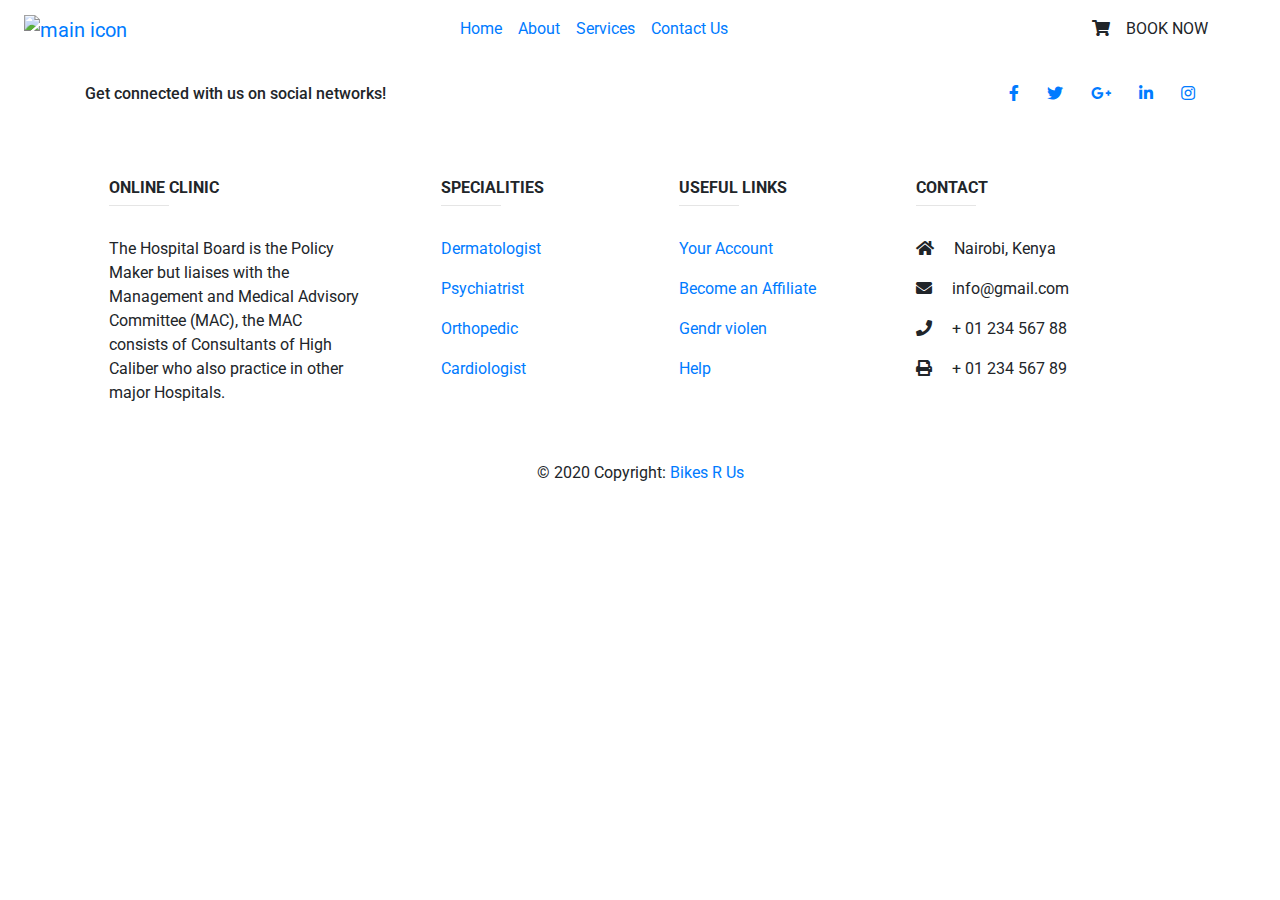
==== index.html @ 8a1edc1a "index.html file" ====
<!DOCTYPE html>
<html lang="en">
<head>
  <meta charset="UTF-8">
  <meta name="viewport" content="width=device-width, initial-scale=1.0">
  <title>Online Clinic</title>
  <link href="css/bootstrap.css" rel="stylesheet" type="text/css">
  <link href="css/styles.css" rel="stylesheet" type="text/css">
  <!-- MD bootstrap Cdn -->
  <link rel="stylesheet" href="https://cdnjs.cloudflare.com/ajax/libs/font-awesome/5.13.1/css/all.min.css">
  <!-- Font Awesome -->
  <link rel="stylesheet" href="https://use.fontawesome.com/releases/v5.8.2/css/all.css">
  <!-- Google Fonts -->
  <link rel="stylesheet" href="https://fonts.googleapis.com/css?family=Roboto:300,400,500,700&display=swap">
  <!-- Bootstrap core CSS -->
  <link href="https://cdnjs.cloudflare.com/ajax/libs/twitter-bootstrap/4.5.0/css/bootstrap.min.css" rel="stylesheet">
  <!-- Material Design Bootstrap -->
  <link href="https://cdnjs.cloudflare.com/ajax/libs/mdbootstrap/4.19.1/css/mdb.min.css" rel="stylesheet">
    <title>Bikes R Us</title>
</head>
<body>
    <header id="header">
        <nav class="navbar navbar-expand-lg px-4">
          <a href="#" class="navbar-brand">
            <img
              src="./img/"
              alt="main icon"
              width="100px"
              height="60px"
            />
          </a>
          <button
            class="navbar-toggler"
            data-toggle="collapse"
            data-target="#myNavbar"
          >
            <span class="toggler-icon">
              <i class="fas fa-bars"></i>
            </span>
          </button>
          <div class="collapse navbar-collapse" id="myNavbar">
            <ul class="navbar-nav text-capitalize mx-auto">
              <li class="nav-item active">
                <a href="#header" class="nav-link">Home</a>
              </li>
              <li class="nav-item active">
                <a href="#about" class="nav-link">About</a>
              </li>
              
              <li class="nav-item active">
                <a href="#services" class="nav-link">Services</a>
              </li>
              <li class="nav-item active">
                <a href="#contact-us" class="nav-link">Contact Us</a>
              </li>
            </ul>
            <div class="nav-info-items d-none d-lg-flex">
              
              <div
                id="cart-info"
                class="nav-info align-items-center cart-info d-flex justify-content-between mx-lg-5"
              >
                <span class="cart-info_icon mr-lg-3">
                  <i class="fas fa-shopping-cart"></i>
                </span>
                <p class="mb-0 text-capitilize">
                  <span id="item-count">BOOK NOW</span>
                  
                </p>
              </div>
            </div>
          </div>
        </nav>
        
      </header>

      <footer class="page-footer font-small ">

        <div class="foot">
          <div class="container">
            <div class="row py-4 d-flex align-items-center">
  
              <div class="col-md-6 col-lg-5 text-center text-md-left mb-4 mb-md-0">
                <h6 class="mb-0">Get connected with us on social networks!</h6>
              </div>
              <!-- icons -->
              <div class="col-md-6 col-lg-7 text-center text-md-right">
                <a href="https://www.facebook.com/" target="_blank"><i class="fab fa-facebook-f white-text mr-4"> </i></a>
                <a href="https://twitter.com/" target="_blank"><i class="fab fa-twitter white-text mr-4"> </i></a>
                <a href="https://myaccount.google.com/profile?pli=1" target="_blank"><i
                    class="fab fa-google-plus-g white-text mr-4"> </i></a>
                <a href="https://ke.linkedin.com/" target="_blank"><i class="fab fa-linkedin-in white-text mr-4"> </i></a>
                <a href="https://www.instagram.com/" target="_blank"><i class="fab fa-instagram white-text"> </i></a>
              </div>
            </div>
          </div>
        </div>
  
        <!-- Footer Links -->
        <div class="container text-center text-md-left mt-5">
          <div class="row mt-3">
            <div class="col-md-3 col-lg-4 col-xl-3 mx-auto mb-4">
  
              <!-- Content -->
              <h6 class="text-uppercase font-weight-bold">Online Clinic</h6>
              <hr class="deep-purple accent-2 mb-4 mt-0 d-inline-block mx-auto" style="width: 60px;">
              <p>The Hospital Board is the Policy Maker but liaises with the Management and Medical Advisory Committee
                (MAC), the MAC consists of Consultants of High Caliber who also practice in other major Hospitals.</p>
  
            </div>
  
            <div class="col-md-2 col-lg-2 col-xl-2 mx-auto mb-4">
              <!-- Links -->
              <h6 class="text-uppercase font-weight-bold">Specialities</h6>
              <hr class="deep-purple accent-2 mb-4 mt-0 d-inline-block mx-auto" style="width: 60px;">
              <p>
                <a href="#!">Dermatologist</a>
              </p>
              <p>
                <a href="#!">Psychiatrist</a>
              </p>
              <p>
                <a href="#!">Orthopedic</a>
              </p>
              <p>
                <a href="#!">Cardiologist</a>
              </p>
  
            </div>
  
            <div class="col-md-3 col-lg-2 col-xl-2 mx-auto mb-4">
              <!-- Links -->
              <h6 class="text-uppercase font-weight-bold">Useful links</h6>
              <hr class="deep-purple accent-2 mb-4 mt-0 d-inline-block mx-auto" style="width: 60px;">
              <p>
                <a href="#!">Your Account</a>
              </p>
              <p>
                <a href="#!">Become an Affiliate</a>
              </p>
              <p>
                <a href="#!">Gendr violen</a>
              </p>
              <p>
                <a href="#!">Help</a>
              </p>
  
            </div>
  
            <div class="col-md-4 col-lg-3 col-xl-3 mx-auto mb-md-0 mb-4">
              <!-- Links -->
              <h6 class="text-uppercase font-weight-bold">Contact</h6>
              <hr class="deep-purple accent-2 mb-4 mt-0 d-inline-block mx-auto" style="width: 60px;">
              <p>
                <i class="fas fa-home mr-3"></i> Nairobi, Kenya</p>
              <p>
                <i class="fas fa-envelope mr-3"></i> info@gmail.com</p>
              <p>
                <i class="fas fa-phone mr-3"></i> + 01 234 567 88</p>
              <p>
                <i class="fas fa-print mr-3"></i> + 01 234 567 89</p>
  
            </div>
  
          </div>
        </div>
  
        <!-- Copyright -->
        <div class="footer-copyright text-center py-3">© 2020 Copyright:
          <a href="#">Bikes R Us</a>
        </div>
        <!-- Copyright -->
  
      </footer>
  
      <!-- Footer -->
      <!-- MD bootstrap Cdn -->
      <script type="text/javascript" src="https://cdnjs.cloudflare.com/ajax/libs/jquery/3.4.1/jquery.min.js"></script>
      <script type="text/javascript"
        src="https://cdnjs.cloudflare.com/ajax/libs/popper.js/1.14.4/umd/popper.min.js"></script>
      <script type="text/javascript"
        src="https://cdnjs.cloudflare.com/ajax/libs/twitter-bootstrap/4.3.1/js/bootstrap.min.js"></script>
      <script type="text/javascript"
        src="https://cdnjs.cloudflare.com/ajax/libs/mdbootstrap/4.8.11/js/mdb.min.js"></script>
      <script src="https://cdn.rawgit.com/mburakerman/prognroll/master/src/prognroll.js"></script>
      <!-- js link -->
      <script src="https://code.jquery.com/jquery-3.3.1.min.js"
        integrity="sha256-FgpCb/KJQlLNfOu91ta32o/NMZxltwRo8QtmkMRdAu8=" crossorigin="anonymous"></script>
      <script src="js/script.js"></script>
    <!-- jquery -->
    <script src="js/jquery-3.3.1.min.js"></script>
    <!-- bootstrap js -->
    <script src="js/bootstrap.bundle.min.js"></script>
    <!-- script js -->
    <script src="js/app.js"></script>
</body>
</html>
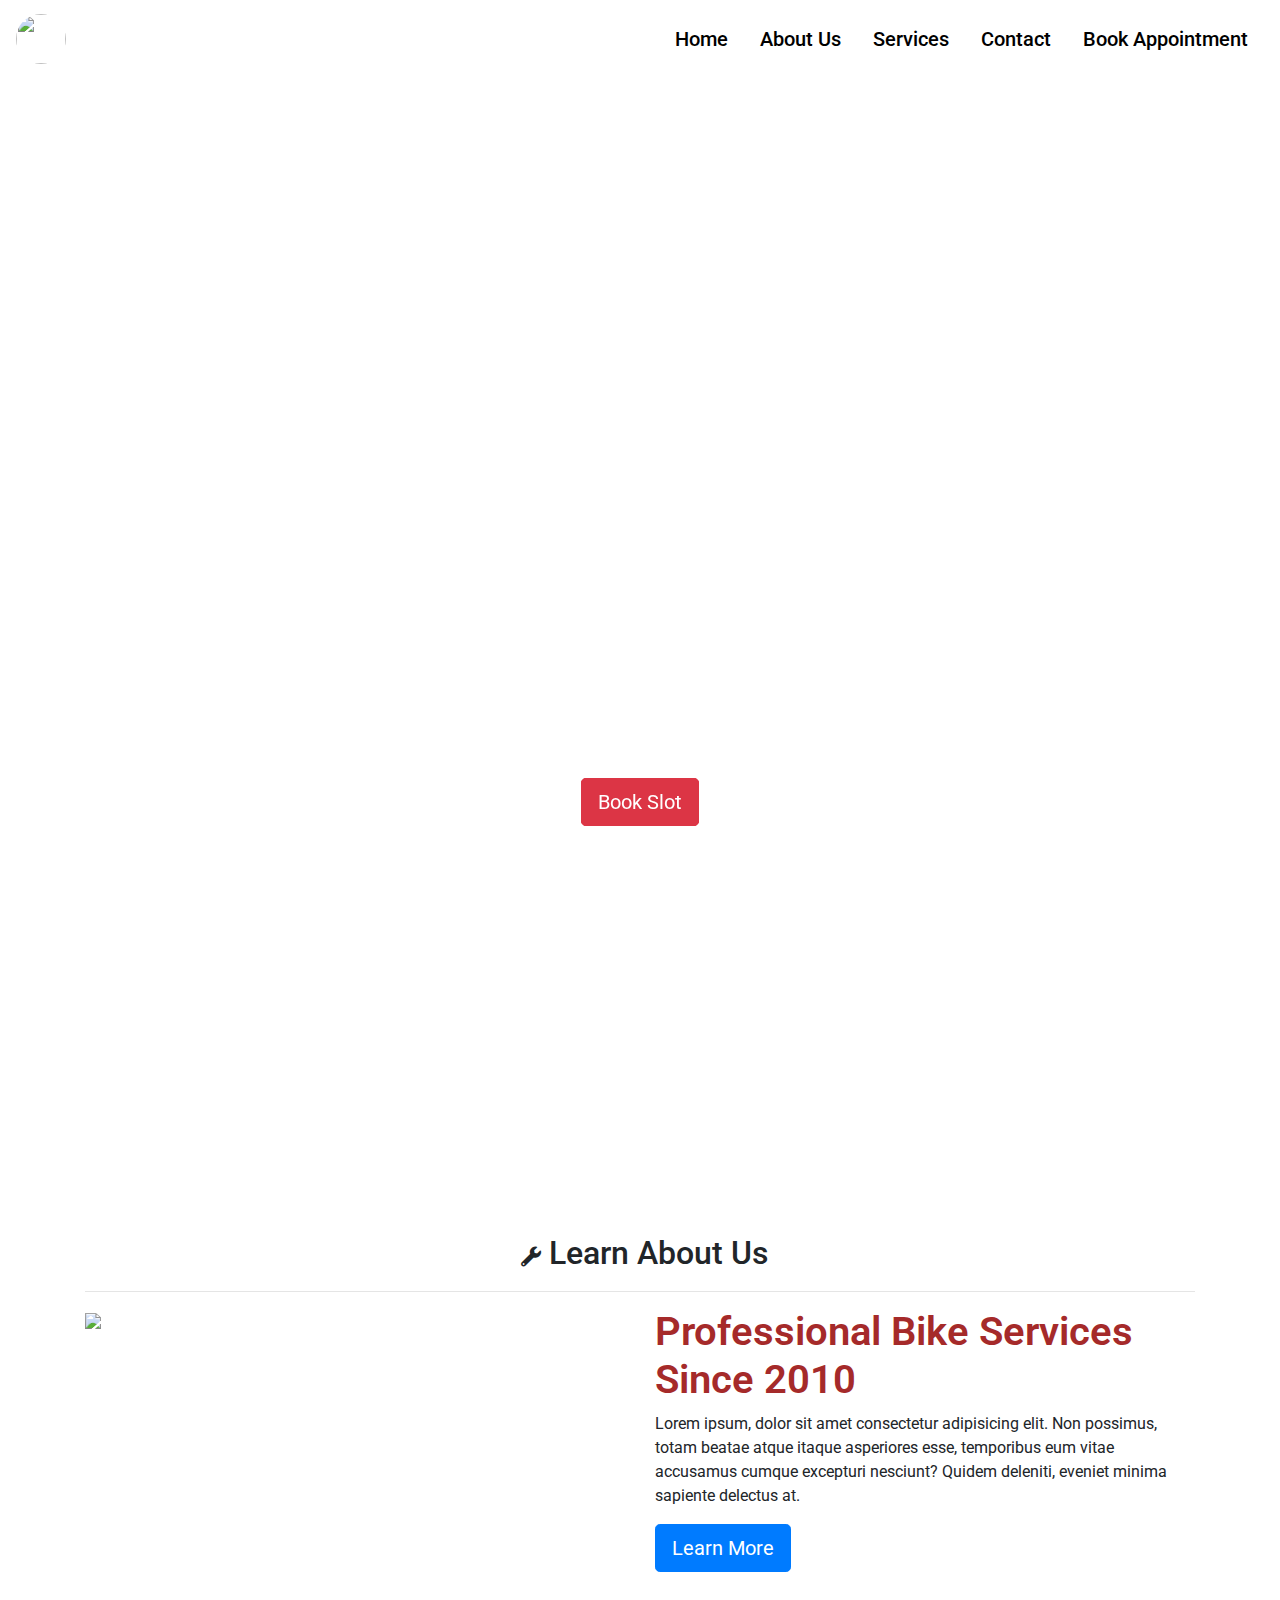
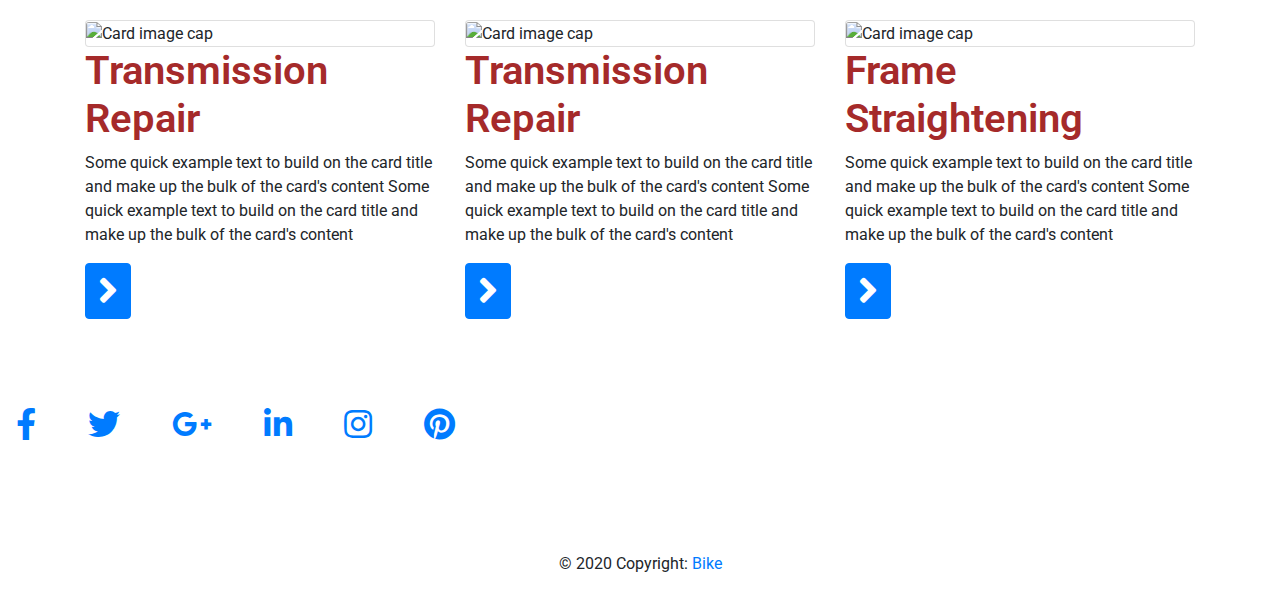
==== commit 337fe3a5: "about su" ====
--- a/index.html
+++ b/index.html
@@ -1,9 +1,10 @@
 <!DOCTYPE html>
 <html lang="en">
+
 <head>
   <meta charset="UTF-8">
   <meta name="viewport" content="width=device-width, initial-scale=1.0">
-  <title>Online Clinic</title>
+  <title>Bikes R Us</title>
   <link href="css/bootstrap.css" rel="stylesheet" type="text/css">
   <link href="css/styles.css" rel="stylesheet" type="text/css">
   <!-- MD bootstrap Cdn -->
@@ -16,182 +17,312 @@
   <link href="https://cdnjs.cloudflare.com/ajax/libs/twitter-bootstrap/4.5.0/css/bootstrap.min.css" rel="stylesheet">
   <!-- Material Design Bootstrap -->
   <link href="https://cdnjs.cloudflare.com/ajax/libs/mdbootstrap/4.19.1/css/mdb.min.css" rel="stylesheet">
-    <title>Bikes R Us</title>
+
+  <link rel="stylesheet" href="css/styles.css">
 </head>
+
 <body>
-    <header id="header">
-        <nav class="navbar navbar-expand-lg px-4">
-          <a href="#" class="navbar-brand">
-            <img
-              src="./img/"
-              alt="main icon"
-              width="100px"
-              height="60px"
-            />
-          </a>
-          <button
-            class="navbar-toggler"
-            data-toggle="collapse"
-            data-target="#myNavbar"
-          >
-            <span class="toggler-icon">
-              <i class="fas fa-bars"></i>
-            </span>
-          </button>
-          <div class="collapse navbar-collapse" id="myNavbar">
-            <ul class="navbar-nav text-capitalize mx-auto">
-              <li class="nav-item active">
-                <a href="#header" class="nav-link">Home</a>
-              </li>
-              <li class="nav-item active">
-                <a href="#about" class="nav-link">About</a>
-              </li>
-              
-              <li class="nav-item active">
-                <a href="#services" class="nav-link">Services</a>
-              </li>
-              <li class="nav-item active">
-                <a href="#contact-us" class="nav-link">Contact Us</a>
-              </li>
-            </ul>
-            <div class="nav-info-items d-none d-lg-flex">
-              
-              <div
-                id="cart-info"
-                class="nav-info align-items-center cart-info d-flex justify-content-between mx-lg-5"
-              >
-                <span class="cart-info_icon mr-lg-3">
-                  <i class="fas fa-shopping-cart"></i>
-                </span>
-                <p class="mb-0 text-capitilize">
-                  <span id="item-count">BOOK NOW</span>
-                  
-                </p>
+  <nav class="navbar navbar-expand-lg navbar-dark fixed-top bg-white">
+    <img src="images/logo.jpg" giualt="image" class="first">
+    <button class="navbar-toggler" type="button" data-toggle="collapse" data-target="#navbarSupportedContent"
+      aria-controls="navbarSupportedContent" aria-expanded="false" aria-label="Toggle navigation">
+      <span class="navbar-toggler-icon"></span>
+    </button>
+    <div class="collapse navbar-collapse" id="navbarSupportedContent">
+      <ul class="navbar-nav ml-auto" id="f">
+        <li class="nav-item active">
+          <a class="nav-link waves-effect waves-light p-3 " href="index.html">Home <span
+              class="sr-only">(current)</span></a>
+        </li>
+        <li class="nav-item">
+          <a class="nav-link waves-effect waves-light p-3" href="aboutUs.html">About Us</a>
+        </li>
+        <li class="nav-item">
+          <a class="nav-link waves-effect waves-light p-3" href="services.html">Services</a>
+        </li>
+        <li class="nav-item">
+          <a class="nav-link waves-effect waves-light  p-3" href="contactUs.html">Contact</a>
+        </li>
+        <li class="nav-item">
+          <a class="nav-link waves-effect waves-light p-3" href="appointments.html">Book Appointment</a>
+        </li>
+      </ul>
+    </div>
+  </nav>
+  <!--Carousel Wrapper-->
+  <div id="carousel-example-2" class="carousel slide carousel-fade" data-ride="carousel">
+    <!--Slides-->
+    <div class="carousel-inner" role="listbox">
+      <div class="carousel-item active">
+        <div class="view">
+          <img class="d-block w-100" src="images/pic2.jpg" style="height: 130vh; width: 100vh; object-fit: cover;"
+            alt="First slide">
+          <div class="mask rgba-black-light"></div>
+        </div>
+        <div class="carousel-caption carousel-caption-center">
+          <div class="container" id="p">
+            <div class=" col-12 mx-auto ">
+              <div class="text-center" id="paragraph">
+                <p>Professional Bike Repair</p>
+                <p> & Custom Services</p>
               </div>
-            </div>
-          </div>
-        </nav>
-        
-      </header>
-
-      <footer class="page-footer font-small ">
-
-        <div class="foot">
-          <div class="container">
-            <div class="row py-4 d-flex align-items-center">
-  
-              <div class="col-md-6 col-lg-5 text-center text-md-left mb-4 mb-md-0">
-                <h6 class="mb-0">Get connected with us on social networks!</h6>
+              <button class="btn btn-danger btn-lg" id="bookSlot">Book Slot</button>
+            </div>
+          </div>
+        </div>
+      </div>
+      <div class="carousel-item">
+        <!--Mask color-->
+        <div class="view">
+          <img class="d-block w-100" src="images/pic3.jpg" style="height: 130vh; width: 100vh; object-fit: cover;"
+            alt="Second slide">
+          <div class="mask rgba-black-slight"></div>
+        </div>
+        <div class="carousel-caption carousel-caption-center">
+          <div class="container" id="p">
+            <div class=" col-12 mx-auto ">
+              <div class="text-center" id="paragraph">
+                <p>Professional Bike Repair</p>
+                <p> & Custom Services</p>
               </div>
-              <!-- icons -->
-              <div class="col-md-6 col-lg-7 text-center text-md-right">
-                <a href="https://www.facebook.com/" target="_blank"><i class="fab fa-facebook-f white-text mr-4"> </i></a>
-                <a href="https://twitter.com/" target="_blank"><i class="fab fa-twitter white-text mr-4"> </i></a>
-                <a href="https://myaccount.google.com/profile?pli=1" target="_blank"><i
-                    class="fab fa-google-plus-g white-text mr-4"> </i></a>
-                <a href="https://ke.linkedin.com/" target="_blank"><i class="fab fa-linkedin-in white-text mr-4"> </i></a>
-                <a href="https://www.instagram.com/" target="_blank"><i class="fab fa-instagram white-text"> </i></a>
+              <button class="btn btn-danger btn-lg" id="bookSlot">Book Slot</button>
+            </div>
+          </div>
+        </div>
+      </div>
+      <div class="carousel-item">
+        <!--Mask color-->
+        <div class="view">
+          <img class="d-block w-100" src="images/pic4.jpg" style="height: 130vh; width: 100vh; object-fit: cover;"
+            alt="Third slide">
+          <div class="mask rgba-black-slight"></div>
+        </div>
+        <div class="carousel-caption carousel-caption-center">
+          <div class="container" id="p">
+            <div class=" col-12 mx-auto ">
+              <div class="text-center" id="paragraph">
+                <p>Professional Bike Repair</p>
+                <p> & Custom Services</p>
               </div>
-            </div>
-          </div>
-        </div>
-  
-        <!-- Footer Links -->
-        <div class="container text-center text-md-left mt-5">
-          <div class="row mt-3">
-            <div class="col-md-3 col-lg-4 col-xl-3 mx-auto mb-4">
-  
-              <!-- Content -->
-              <h6 class="text-uppercase font-weight-bold">Online Clinic</h6>
-              <hr class="deep-purple accent-2 mb-4 mt-0 d-inline-block mx-auto" style="width: 60px;">
-              <p>The Hospital Board is the Policy Maker but liaises with the Management and Medical Advisory Committee
-                (MAC), the MAC consists of Consultants of High Caliber who also practice in other major Hospitals.</p>
-  
-            </div>
-  
-            <div class="col-md-2 col-lg-2 col-xl-2 mx-auto mb-4">
-              <!-- Links -->
-              <h6 class="text-uppercase font-weight-bold">Specialities</h6>
-              <hr class="deep-purple accent-2 mb-4 mt-0 d-inline-block mx-auto" style="width: 60px;">
-              <p>
-                <a href="#!">Dermatologist</a>
-              </p>
-              <p>
-                <a href="#!">Psychiatrist</a>
-              </p>
-              <p>
-                <a href="#!">Orthopedic</a>
-              </p>
-              <p>
-                <a href="#!">Cardiologist</a>
-              </p>
-  
-            </div>
-  
-            <div class="col-md-3 col-lg-2 col-xl-2 mx-auto mb-4">
-              <!-- Links -->
-              <h6 class="text-uppercase font-weight-bold">Useful links</h6>
-              <hr class="deep-purple accent-2 mb-4 mt-0 d-inline-block mx-auto" style="width: 60px;">
-              <p>
-                <a href="#!">Your Account</a>
-              </p>
-              <p>
-                <a href="#!">Become an Affiliate</a>
-              </p>
-              <p>
-                <a href="#!">Gendr violen</a>
-              </p>
-              <p>
-                <a href="#!">Help</a>
-              </p>
-  
-            </div>
-  
-            <div class="col-md-4 col-lg-3 col-xl-3 mx-auto mb-md-0 mb-4">
-              <!-- Links -->
-              <h6 class="text-uppercase font-weight-bold">Contact</h6>
-              <hr class="deep-purple accent-2 mb-4 mt-0 d-inline-block mx-auto" style="width: 60px;">
-              <p>
-                <i class="fas fa-home mr-3"></i> Nairobi, Kenya</p>
-              <p>
-                <i class="fas fa-envelope mr-3"></i> info@gmail.com</p>
-              <p>
-                <i class="fas fa-phone mr-3"></i> + 01 234 567 88</p>
-              <p>
-                <i class="fas fa-print mr-3"></i> + 01 234 567 89</p>
-  
-            </div>
-  
-          </div>
-        </div>
-  
-        <!-- Copyright -->
-        <div class="footer-copyright text-center py-3">© 2020 Copyright:
-          <a href="#">Bikes R Us</a>
-        </div>
-        <!-- Copyright -->
-  
-      </footer>
-  
-      <!-- Footer -->
-      <!-- MD bootstrap Cdn -->
-      <script type="text/javascript" src="https://cdnjs.cloudflare.com/ajax/libs/jquery/3.4.1/jquery.min.js"></script>
-      <script type="text/javascript"
-        src="https://cdnjs.cloudflare.com/ajax/libs/popper.js/1.14.4/umd/popper.min.js"></script>
-      <script type="text/javascript"
-        src="https://cdnjs.cloudflare.com/ajax/libs/twitter-bootstrap/4.3.1/js/bootstrap.min.js"></script>
-      <script type="text/javascript"
-        src="https://cdnjs.cloudflare.com/ajax/libs/mdbootstrap/4.8.11/js/mdb.min.js"></script>
-      <script src="https://cdn.rawgit.com/mburakerman/prognroll/master/src/prognroll.js"></script>
-      <!-- js link -->
-      <script src="https://code.jquery.com/jquery-3.3.1.min.js"
-        integrity="sha256-FgpCb/KJQlLNfOu91ta32o/NMZxltwRo8QtmkMRdAu8=" crossorigin="anonymous"></script>
-      <script src="js/script.js"></script>
-    <!-- jquery -->
-    <script src="js/jquery-3.3.1.min.js"></script>
-    <!-- bootstrap js -->
-    <script src="js/bootstrap.bundle.min.js"></script>
-    <!-- script js -->
-    <script src="js/app.js"></script>
+              <button class="btn btn-danger btn-lg" id="bookSlot">Book Slot</button>
+            </div>
+          </div>
+        </div>
+      </div>
+      <div class="carousel-item">
+        <!--Mask color-->
+        <div class="view">
+          <img class="d-block w-100" src="images/pic5.jpg" style="height: 130vh; width: 100vh; object-fit: cover;"
+            alt="Third slide">
+          <div class="mask rgba-black-slight"></div>
+        </div>
+        <div class="carousel-caption carousel-caption-center">
+          <div class="container" id="p">
+            <div class=" col-12 mx-auto ">
+              <div class="text-center" id="paragraph">
+                <p>Professional Bike Repair</p>
+                <p> & Custom Services</p>
+              </div>
+              <button class="btn btn-danger btn-lg" id="bookSlot">Book Slot</button>
+            </div>
+          </div>
+        </div>
+      </div>
+      <div class="carousel-item">
+        <!--Mask color-->
+        <div class="view">
+          <img class="d-block w-100" src="images/pic6.jpg" style="height: 130vh; width: 100vh; object-fit: cover;"
+            alt="Third slide">
+          <div class="mask rgba-black-slight"></div>
+        </div>
+      </div>
+      <div class="carousel-caption carousel-caption-center">
+        <div class="container" id="p">
+          <div class=" col-12 mx-auto ">
+            <div class="text-center" id="paragraph">
+              <p>Professional Bike Repair</p>
+              <p> & Custom Services</p>
+            </div>
+            <button class="btn btn-danger btn-lg" id="bookSlot">Book Slot</button>
+          </div>
+        </div>
+      </div>
+    </div>
+    <!--/.Slides-->
+    <!--Controls-->
+    <a class="carousel-control-prev" href="#carousel-example-2" role="button" data-slide="prev">
+      <span class="carousel-control-prev-icon" aria-hidden="true"></span>
+      <span class="sr-only">Previous</span>
+    </a>
+    <a class="carousel-control-next" href="#carousel-example-2" role="button" data-slide="next">
+      <span class="carousel-control-next-icon" aria-hidden="true"></span>
+      <span class="sr-only">Next</span>
+    </a>
+    <!--/.Controls-->
+  </div>
+  <!--/.Carousel Wrapper-->
+
+  <div class="container pt-5">
+    <div class="about">
+      <h2 class="text-center mt-3"> <i class="fas fa-wrench p-2"></i>Learn About Us</h2>
+      <hr>
+      <div class="row">
+        <div class="col-sm">
+          <div>
+            <img src="images/pic4.jpg" class="img-fluid">
+          </div>
+
+        </div>
+        <div class="col-sm">
+          <h3>Professional Bike Services Since 2010</h3>
+          <p>Lorem ipsum, dolor sit amet consectetur adipisicing elit. Non possimus, totam beatae
+            atque itaque asperiores esse, temporibus eum vitae accusamus cumque
+            excepturi nesciunt? Quidem deleniti, eveniet minima sapiente delectus at.</p>
+
+          <button class="btn btn-primary btn-lg">Learn More</button>
+
+        </div>
+
+      </div>
+    </div>
+    <div class="row pt-5">
+      <div class="col-sm">
+        <!-- Card Light -->
+        <div class="card">
+
+          <!-- Card image -->
+          <div class="view overlay">
+            <img class="card-img-top" src="images/pic5.jpg" alt="Card image cap">
+            <a>
+              <div class="mask rgba-white-slight"></div>
+            </a>
+          </div>
+
+        </div>
+        <h3>Transmission Repair</h3>
+        <p>
+          Some quick example text to build on the card title and make up the bulk of the
+          card's
+          content
+          Some quick example text to build on the card title and make up the bulk of the
+          card's
+          content
+        </p>
+        <button class="btn btn-primary">
+          <i class="fas fa-angle-right"></i>
+        </button>
+      </div>
+      <div class="col-sm">
+        <div class="card">
+
+          <!-- Card image -->
+          <div class="view overlay">
+            <img class="card-img-top" src="images/pic5.jpg" alt="Card image cap">
+            <a>
+              <div class="mask rgba-white-slight"></div>
+            </a>
+          </div>
+
+        </div>
+        <h3>Transmission Repair</h3>
+        <p>
+          Some quick example text to build on the card title and make up the bulk of the
+          card's
+          content
+          Some quick example text to build on the card title and make up the bulk of the
+          card's
+          content
+        </p>
+        <button class="btn btn-primary">
+          <i class="fas fa-angle-right"></i>
+        </button>
+      </div>
+      <div class="col-sm">
+
+        <div class="card">
+
+          <!-- Card image -->
+          <div class="view overlay">
+            <img class="card-img-top" src="images/pic5.jpg" alt="Card image cap">
+            <a>
+              <div class="mask rgba-white-slight"></div>
+            </a>
+          </div>
+        </div>
+        <h3>Frame Straightening</h3>
+        <p>
+          Some quick example text to build on the card title and make up the bulk of the
+          card's
+          content
+          Some quick example text to build on the card title and make up the bulk of the
+          card's
+          content
+        </p>
+        <button class="btn btn-primary">
+          <i class="fas fa-angle-right"></i>
+        </button>
+      </div>
+    </div>
+
+    <h4>Our Employees</h4>
+
+  </div>
+
+
+  <footer class="page-footer font-small blue-grey darken-1 m-3" id="contact">
+
+    <div class="">
+      <div class="row">
+        <div class="col-md-12 py-5">
+          <div class="mb-5 flex-center">
+            <a class="fb-ic" href="https://www.facebook.com/dorcas_mosonik/">
+              <i class="fab fa-facebook-f fa-lg white-text mr-md-5 mr-3 fa-2x"> </i>
+            </a>
+            <a class="tw-ic" href="https://twitter.com/mosonik_dorcas">
+              <i class="fab fa-twitter fa-lg white-text mr-md-5 mr-3 fa-2x"> </i>
+            </a>
+            <a class="gplus-ic">
+              <i class="fab fa-google-plus-g fa-lg white-text mr-md-5 mr-3 fa-2x"> </i>
+            </a>
+            <a class="li-ic" href="https://www.linkedin.com/in/dorcas-cherono-0190911b5/">
+              <i class="fab fa-linkedin-in fa-lg white-text mr-md-5 mr-3 fa-2x"> </i>
+            </a>
+            <a class="ins-ic" href="https://www.instagram.com/dorcas_mosonik/">
+              <i class="fab fa-instagram fa-lg white-text mr-md-5 mr-3 fa-2x"> </i>
+            </a>
+            <a class="pin-ic" href="https://dorcastoto.github.io/Pizza-Byte/">
+              <i class="fab fa-pinterest fa-lg white-text fa-2x"> </i>
+            </a>
+          </div>
+        </div>
+      </div>
+    </div>
+
+    <div class="footer-copyright text-center py-3">© 2020 Copyright:
+      <a href="">Bike</a></br>
+    </div>
+
+  </footer>
+
+  <!-- Footer -->
+  <!-- MD bootstrap Cdn -->
+  <script type="text/javascript" src="https://cdnjs.cloudflare.com/ajax/libs/jquery/3.4.1/jquery.min.js"></script>
+  <script type="text/javascript"
+    src="https://cdnjs.cloudflare.com/ajax/libs/popper.js/1.14.4/umd/popper.min.js"></script>
+  <script type="text/javascript"
+    src="https://cdnjs.cloudflare.com/ajax/libs/twitter-bootstrap/4.3.1/js/bootstrap.min.js"></script>
+  <script type="text/javascript" src="https://cdnjs.cloudflare.com/ajax/libs/mdbootstrap/4.8.11/js/mdb.min.js"></script>
+  <script src="https://cdn.rawgit.com/mburakerman/prognroll/master/src/prognroll.js"></script>
+  <!-- js link -->
+  <script src="https://code.jquery.com/jquery-3.3.1.min.js"
+    integrity="sha256-FgpCb/KJQlLNfOu91ta32o/NMZxltwRo8QtmkMRdAu8=" crossorigin="anonymous"></script>
+  <script src="js/script.js"></script>
+  <!-- jquery -->
+  <script src="js/jquery-3.3.1.min.js"></script>
+  <!-- bootstrap js -->
+  <script src="js/bootstrap.bundle.min.js"></script>
+  <!-- script js -->
+  <script src="js/app.js"></script>
 </body>
+
 </html>--- a/css/styles.css
+++ b/css/styles.css
@@ -0,0 +1,61 @@
+body{
+    overflow-x: hidden;
+  }
+  
+  .first {
+    vertical-align: middle;
+    width: 50px;
+    height: 50px;
+    border-radius: 50%;
+    display: inline-block;
+    line-height: 50px;
+  }
+  #f li a{
+    font-size: 20px;
+    font-weight: 500;
+    color: black;
+  }
+  #f li a:hover{
+    color:#c81717
+
+  }
+  .carousel-caption{
+    top: 50%;
+  }
+  #paragraph{
+    font-size: 60px;
+    font-weight: 800;
+    border:3px solid white;
+    font-family:'Times New Roman', Times, serif;
+  
+    
+  }
+  #bookslot{
+   background-color: brown;
+  }
+  #p{
+    margin-top:-5%;
+  }
+  .card-body{
+    background-color:teal;
+    border: 2px solid white;
+    
+  }
+  .card-body p,h4{
+    color: white;
+  }
+
+  #cards{
+    margin-top: 10%;
+  }
+  h3{
+    color: brown;
+    font-size: 40px;
+    font-weight: 600;
+  }
+  i{
+    font-size: 40px;
+  }
+  .fa-wrench{
+    font-size:20px;
+  }--- a/css/styles.css
+++ b/css/styles.css
@@ -0,0 +1,61 @@
+body{
+    overflow-x: hidden;
+  }
+  
+  .first {
+    vertical-align: middle;
+    width: 50px;
+    height: 50px;
+    border-radius: 50%;
+    display: inline-block;
+    line-height: 50px;
+  }
+  #f li a{
+    font-size: 20px;
+    font-weight: 500;
+    color: black;
+  }
+  #f li a:hover{
+    color:#c81717
+
+  }
+  .carousel-caption{
+    top: 50%;
+  }
+  #paragraph{
+    font-size: 60px;
+    font-weight: 800;
+    border:3px solid white;
+    font-family:'Times New Roman', Times, serif;
+  
+    
+  }
+  #bookslot{
+   background-color: brown;
+  }
+  #p{
+    margin-top:-5%;
+  }
+  .card-body{
+    background-color:teal;
+    border: 2px solid white;
+    
+  }
+  .card-body p,h4{
+    color: white;
+  }
+
+  #cards{
+    margin-top: 10%;
+  }
+  h3{
+    color: brown;
+    font-size: 40px;
+    font-weight: 600;
+  }
+  i{
+    font-size: 40px;
+  }
+  .fa-wrench{
+    font-size:20px;
+  }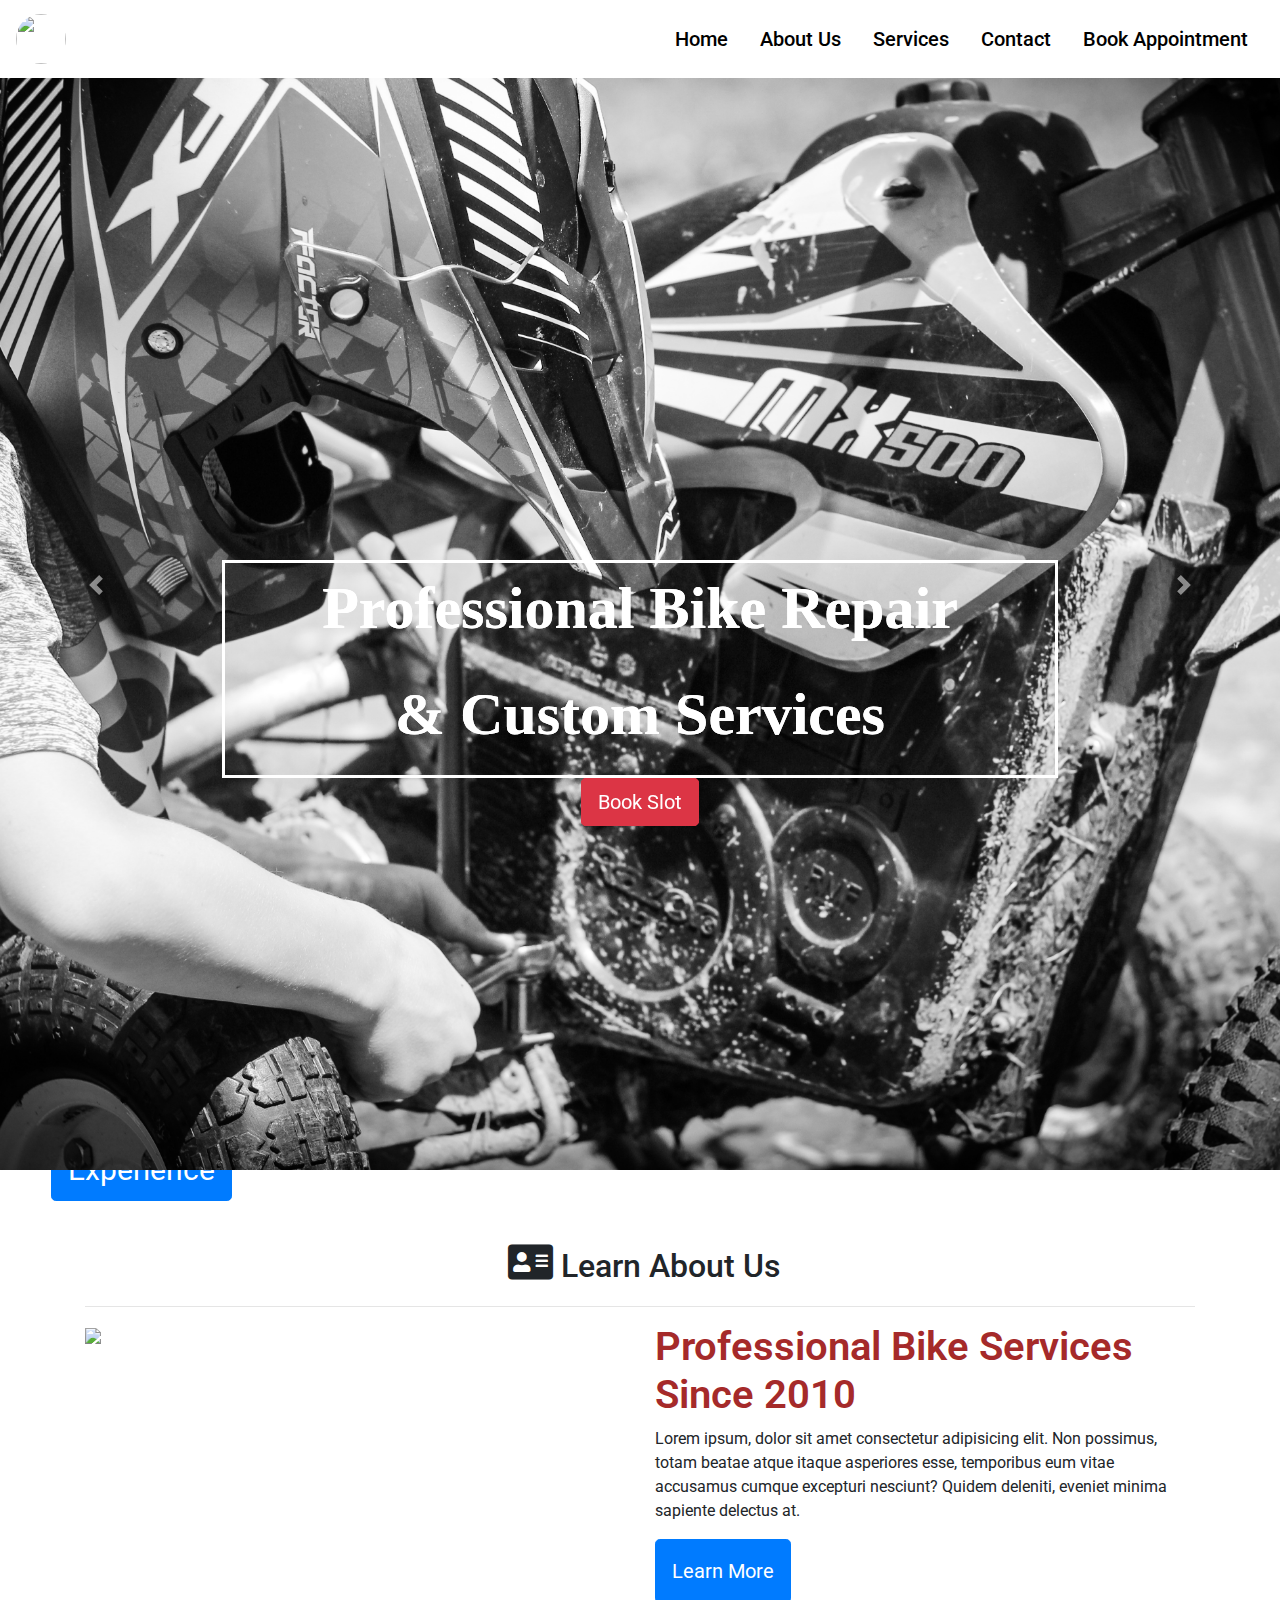
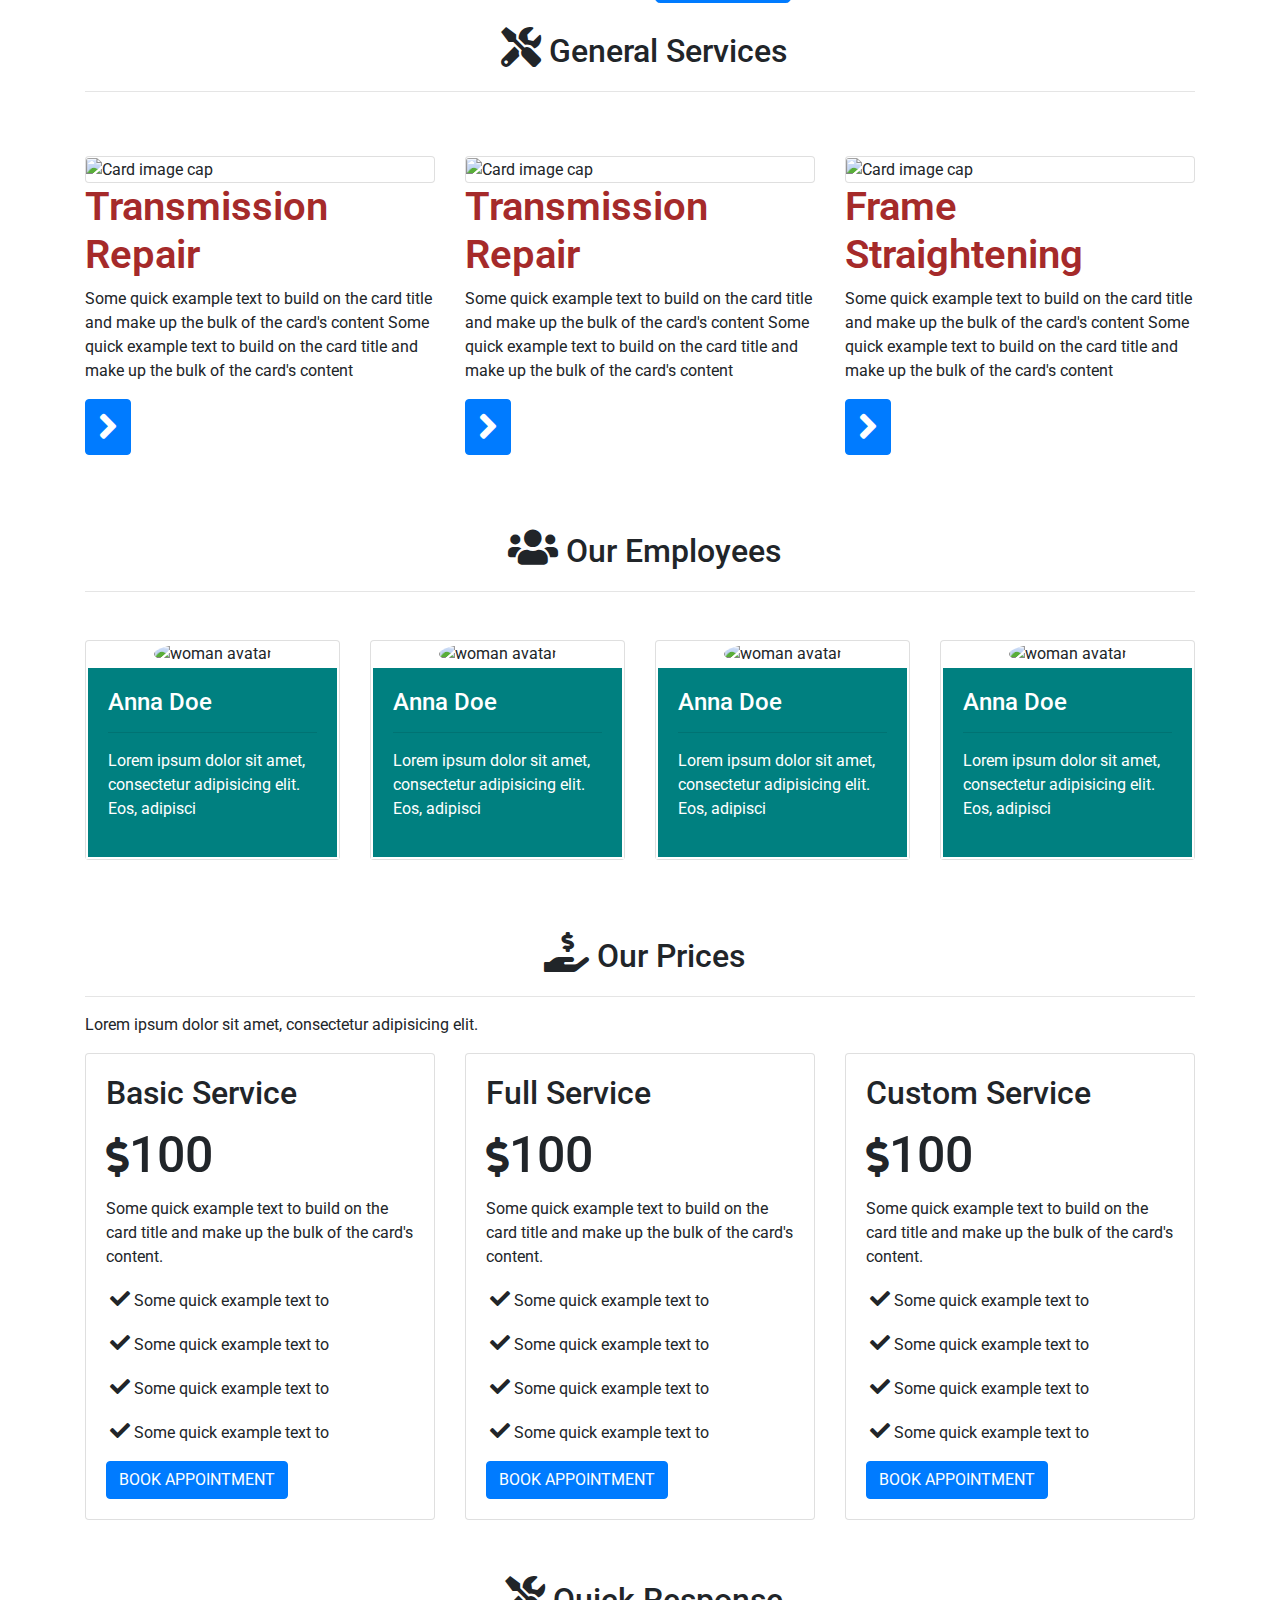
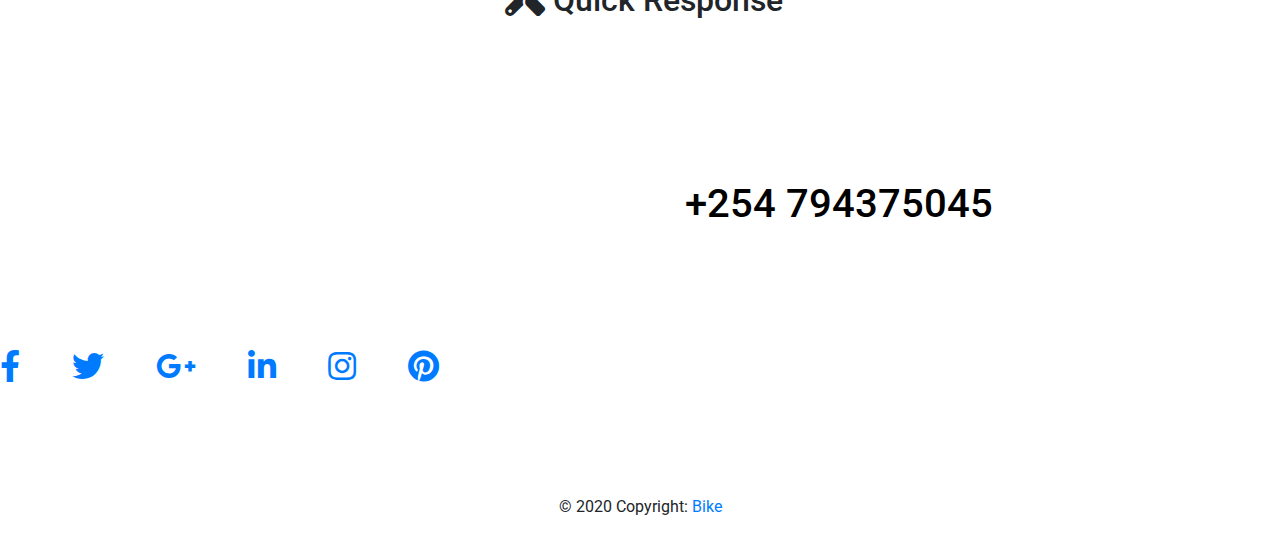
==== commit d200081f: "Merge pull request #7 from hamsoace/dorcas" ====
--- a/index.html
+++ b/index.html
@@ -164,12 +164,13 @@
 
   <div class="container pt-5">
     <div class="about">
-      <h2 class="text-center mt-3"> <i class="fas fa-wrench p-2"></i>Learn About Us</h2>
+      <h2 class="text-center mt-3"> <i class="fas fa-address-card p-2"></i>Learn About Us</h2>
       <hr>
       <div class="row">
         <div class="col-sm">
           <div>
             <img src="images/pic4.jpg" class="img-fluid">
+            <button class="btn btn-primary btn-lg buttonImage">10 years of <br>Experience</button>
           </div>
 
         </div>
@@ -179,97 +180,267 @@
             atque itaque asperiores esse, temporibus eum vitae accusamus cumque
             excepturi nesciunt? Quidem deleniti, eveniet minima sapiente delectus at.</p>
 
-          <button class="btn btn-primary btn-lg">Learn More</button>
-
-        </div>
-
-      </div>
-    </div>
-    <div class="row pt-5">
+          <button class="btn btn-primary btn-lg p-3">Learn More</button>
+
+        </div>
+
+      </div>
+    </div>
+    <div class="generalservices">
+      <h2 class="text-center mt-3"><i class="fas fa-tools p-2"></i>General Services</h2>
+      <hr>
+      <div class="row pt-5">
+        <div class="col-sm">
+          <!-- Card Light -->
+          <div class="card">
+
+            <!-- Card image -->
+            <div class="view overlay">
+              <img class="card-img-top" src="images/pic5.jpg" alt="Card image cap">
+              <a>
+                <div class="mask rgba-white-slight"></div>
+              </a>
+            </div>
+
+          </div>
+          <h3>Transmission Repair</h3>
+          <p>
+            Some quick example text to build on the card title and make up the bulk of the
+            card's
+            content
+            Some quick example text to build on the card title and make up the bulk of the
+            card's
+            content
+          </p>
+          <button class="btn btn-primary">
+            <i class="fas fa-angle-right"></i>
+          </button>
+        </div>
+        <div class="col-sm">
+          <div class="card">
+
+            <!-- Card image -->
+            <div class="view overlay">
+              <img class="card-img-top" src="images/pic5.jpg" alt="Card image cap">
+              <a>
+                <div class="mask rgba-white-slight"></div>
+              </a>
+            </div>
+
+          </div>
+          <h3>Transmission Repair</h3>
+          <p>
+            Some quick example text to build on the card title and make up the bulk of the
+            card's
+            content
+            Some quick example text to build on the card title and make up the bulk of the
+            card's
+            content
+          </p>
+          <button class="btn btn-primary">
+            <i class="fas fa-angle-right"></i>
+          </button>
+        </div>
+        <div class="col-sm">
+
+          <div class="card">
+
+            <!-- Card image -->
+            <div class="view overlay">
+              <img class="card-img-top" src="images/pic5.jpg" alt="Card image cap">
+              <a>
+                <div class="mask rgba-white-slight"></div>
+              </a>
+            </div>
+          </div>
+          <h3>Frame Straightening</h3>
+          <p>
+            Some quick example text to build on the card title and make up the bulk of the
+            card's
+            content
+            Some quick example text to build on the card title and make up the bulk of the
+            card's
+            content
+          </p>
+          <button class="btn btn-primary">
+            <i class="fas fa-angle-right"></i>
+          </button>
+        </div>
+      </div>
+
+    </div>
+
+
+    <div class="workers pt-5">
+      <h2 class="text-center mt-3"> <i class="fas fa-users p-2"></i>Our Employees</h2>
+      <hr>
+      <div class="row pt-3">
+        <div class="col-sm pt-3">
+
+          <div class="card testimonial-card">
+
+            <div class="card-up indigo lighten-1"></div>
+
+            <div class="avatar mx-auto white">
+              <img src="https://mdbootstrap.com/img/Photos/Avatars/img%20%2810%29.jpg" class="rounded-circle"
+                alt="woman avatar">
+            </div>
+
+            <div class="card-body employeesBody">
+              <h4 class="card-title">Anna Doe</h4>
+              <hr>
+              <p> Lorem ipsum dolor sit amet, consectetur adipisicing elit. Eos,
+                adipisci
+              </p>
+            </div>
+
+          </div>
+        </div>
+
+        <div class="col-sm pt-3">
+          <div class="card testimonial-card">
+
+            <div class="card-up indigo lighten-1"></div>
+
+            <div class="avatar mx-auto white">
+              <img src="https://mdbootstrap.com/img/Photos/Avatars/img%20%2810%29.jpg" class="rounded-circle"
+                alt="woman avatar">
+            </div>
+
+            <div class="card-body employeesBody">
+              <h4 class="card-title">Anna Doe</h4>
+              <hr>
+              <p> Lorem ipsum dolor sit amet, consectetur adipisicing elit. Eos,
+                adipisci
+              </p>
+            </div>
+
+          </div>
+
+        </div>
+        <div class="col-sm pt-3">
+          <div class="card testimonial-card">
+            <div class="card-up indigo lighten-1"></div>
+            <div class="avatar mx-auto white">
+              <img src="https://mdbootstrap.com/img/Photos/Avatars/img%20%2810%29.jpg" class="rounded-circle"
+                alt="woman avatar">
+            </div>
+            <div class="card-body employeesBody">
+              <h4 class="card-title">Anna Doe</h4>
+              <hr>
+              <p> Lorem ipsum dolor sit amet, consectetur adipisicing elit. Eos,
+                adipisci
+              </p>
+            </div>
+
+          </div>
+
+        </div>
+        <div class="col-sm pt-3">
+          <div class="card testimonial-card">
+
+            <div class="card-up indigo lighten-1"></div>
+
+            <div class="avatar mx-auto white">
+              <img src="https://mdbootstrap.com/img/Photos/Avatars/img%20%2810%29.jpg" class="rounded-circle"
+                alt="woman avatar">
+            </div>
+
+            <div class="card-body employeesBody">
+              <h4 class="card-title">Anna Doe</h4>
+              <hr>
+              <p>Lorem ipsum dolor sit amet, consectetur adipisicing elit. Eos,
+                adipisci
+              </p>
+            </div>
+
+          </div>
+
+        </div>
+
+      </div>
+
+    </div>
+
+    <div class="prices pt-5">
+      <h2 class="text-center mt-3"><i class="fas fa-hand-holding-usd p-2"></i>Our Prices</h2>
+      <hr>
+      <p>Lorem ipsum dolor sit amet, consectetur adipisicing elit.</p>
+      <div class="row">
+        <div class="col-sm">
+          <div class="card">
+            <div class="card-body">
+              <h2 class="card-title"><a>Basic Service</a></h2>
+              <h5 class="card-title shilings"><i class="fas fa-dollar-sign "></i>100</h5>
+              <p class="card-text">Some quick example text to build on the card title and make up the bulk of the card's
+                content.</p>
+              <p><i class="fas fa-check p-1"></i>Some quick example text to </p>
+              <p><i class="fas fa-check p-1"></i>Some quick example text to </p>
+              <p><i class="fas fa-check p-1"></i>Some quick example text to </p>
+              <p><i class="fas fa-check p-1"></i>Some quick example text to </p>
+              <a href="#" class="btn btn-primary">BOOK APPOINTMENT</a>
+
+            </div>
+          </div>
+        </div>
+        <div class="col-sm">
+          <div class="card">
+            <div class="card-body">
+              <h2 class="card-title"><a>Full Service</a></h2>
+              <h5 class="card-title shilings"><i class="fas fa-dollar-sign"></i>100</h5>
+              <p class="card-text">Some quick example text to build on the card title and make up the bulk of the card's
+                content.</p>
+              <p><i class="fas fa-check p-1"></i>Some quick example text to </p>
+              <p><i class="fas fa-check p-1"></i>Some quick example text to </p>
+              <p><i class="fas fa-check p-1"></i>Some quick example text to </p>
+              <p><i class="fas fa-check p-1"></i>Some quick example text to </p>
+              <a href="#" class="btn btn-primary">BOOK APPOINTMENT</a>
+
+            </div>
+          </div>
+        </div>
+        <div class="col-sm">
+          <div class="card">
+            <div class="card-body">
+              <h2 class="card-title"><a>Custom Service</a></h2>
+              <h5 class="card-title shilings"><i class="fas fa-dollar-sign"></i>100</h5>
+              <p class="card-text">Some quick example text to build on the card title and make up the bulk of the card's
+                content.</p>
+              <p><i class="fas fa-check p-1"></i>Some quick example text to </p>
+              <p><i class="fas fa-check p-1"></i>Some quick example text to </p>
+              <p><i class="fas fa-check p-1"></i>Some quick example text to </p>
+              <p><i class="fas fa-check p-1"></i>Some quick example text to </p>
+              <a href="#" class="btn btn-primary">BOOK APPOINTMENT</a>
+
+            </div>
+          </div>
+        </div>
+      </div>
+
+    </div>
+
+  </div>
+
+  <div class="responsee mt-5">
+    <h2 class="text-center"><i class="fas fa-tools p-2"></i>Quick Response</h2>
+    <div class="row response">
+      <div class="col-sm text-center responseP pt-5">
+        <p> Lorem ipsum dolor sit amet consectetur adipisicing elit. Eligendi possimus maxime quo
+          fugiat
+          ipsam animi ex reiciendis consequatur id praesentium,illo.</p>
+      </div>
       <div class="col-sm">
-        <!-- Card Light -->
-        <div class="card">
-
-          <!-- Card image -->
-          <div class="view overlay">
-            <img class="card-img-top" src="images/pic5.jpg" alt="Card image cap">
-            <a>
-              <div class="mask rgba-white-slight"></div>
-            </a>
-          </div>
-
-        </div>
-        <h3>Transmission Repair</h3>
-        <p>
-          Some quick example text to build on the card title and make up the bulk of the
-          card's
-          content
-          Some quick example text to build on the card title and make up the bulk of the
-          card's
-          content
-        </p>
-        <button class="btn btn-primary">
-          <i class="fas fa-angle-right"></i>
-        </button>
-      </div>
-      <div class="col-sm">
-        <div class="card">
-
-          <!-- Card image -->
-          <div class="view overlay">
-            <img class="card-img-top" src="images/pic5.jpg" alt="Card image cap">
-            <a>
-              <div class="mask rgba-white-slight"></div>
-            </a>
-          </div>
-
-        </div>
-        <h3>Transmission Repair</h3>
-        <p>
-          Some quick example text to build on the card title and make up the bulk of the
-          card's
-          content
-          Some quick example text to build on the card title and make up the bulk of the
-          card's
-          content
-        </p>
-        <button class="btn btn-primary">
-          <i class="fas fa-angle-right"></i>
-        </button>
-      </div>
-      <div class="col-sm">
-
-        <div class="card">
-
-          <!-- Card image -->
-          <div class="view overlay">
-            <img class="card-img-top" src="images/pic5.jpg" alt="Card image cap">
-            <a>
-              <div class="mask rgba-white-slight"></div>
-            </a>
-          </div>
-        </div>
-        <h3>Frame Straightening</h3>
-        <p>
-          Some quick example text to build on the card title and make up the bulk of the
-          card's
-          content
-          Some quick example text to build on the card title and make up the bulk of the
-          card's
-          content
-        </p>
-        <button class="btn btn-primary">
-          <i class="fas fa-angle-right"></i>
-        </button>
-      </div>
-    </div>
-
-    <h4>Our Employees</h4>
+        <p class="responseP p-5">Our Contact Number</p>
+        <p class="number"><i class="fas fa-phone-alt responseP"></i>+254 794375045</p>
+      </div>
+
+    </div>
 
   </div>
-
-
-  <footer class="page-footer font-small blue-grey darken-1 m-3" id="contact">
+  </div>
+
+
+  <footer class="page-footer font-small blue-grey darken-1 mt-1" id="contact">
 
     <div class="">
       <div class="row">
--- a/css/styles.css
+++ b/css/styles.css
@@ -36,12 +36,12 @@
   #p{
     margin-top:-5%;
   }
-  .card-body{
+  .employeesBody{
     background-color:teal;
     border: 2px solid white;
     
   }
-  .card-body p,h4{
+  .employeesBody p,h4{
     color: white;
   }
 
@@ -56,6 +56,35 @@
   i{
     font-size: 40px;
   }
-  .fa-wrench{
-    font-size:20px;
+  .buttonImage{
+    margin-top: -70%;
+    margin-left: -10%;
+    font-size: 30px;
+  }
+  .shilings{
+    font-size:50px;
+  }
+  .fa-check{
+    font-size: 20px;
+  }
+  .response{
+    height: 30vh;
+    background:url("../images/pic6.jpg");
+    background-size: cover;
+    background-position:center;
+    background-repeat: no-repeat;
+  }
+  .responseP{
+    color:white;
+    align:center;
+    font-size: 20px;
+
+  }
+  .number{
+    color: black;
+    font-size: 40px;
+    font-weight: 500;
+  }
+  .fa-phone-alt{
+    font-size: 30px;
   }--- a/css/styles.css
+++ b/css/styles.css
@@ -36,12 +36,12 @@
   #p{
     margin-top:-5%;
   }
-  .card-body{
+  .employeesBody{
     background-color:teal;
     border: 2px solid white;
     
   }
-  .card-body p,h4{
+  .employeesBody p,h4{
     color: white;
   }
 
@@ -56,6 +56,35 @@
   i{
     font-size: 40px;
   }
-  .fa-wrench{
-    font-size:20px;
+  .buttonImage{
+    margin-top: -70%;
+    margin-left: -10%;
+    font-size: 30px;
+  }
+  .shilings{
+    font-size:50px;
+  }
+  .fa-check{
+    font-size: 20px;
+  }
+  .response{
+    height: 30vh;
+    background:url("../images/pic6.jpg");
+    background-size: cover;
+    background-position:center;
+    background-repeat: no-repeat;
+  }
+  .responseP{
+    color:white;
+    align:center;
+    font-size: 20px;
+
+  }
+  .number{
+    color: black;
+    font-size: 40px;
+    font-weight: 500;
+  }
+  .fa-phone-alt{
+    font-size: 30px;
   }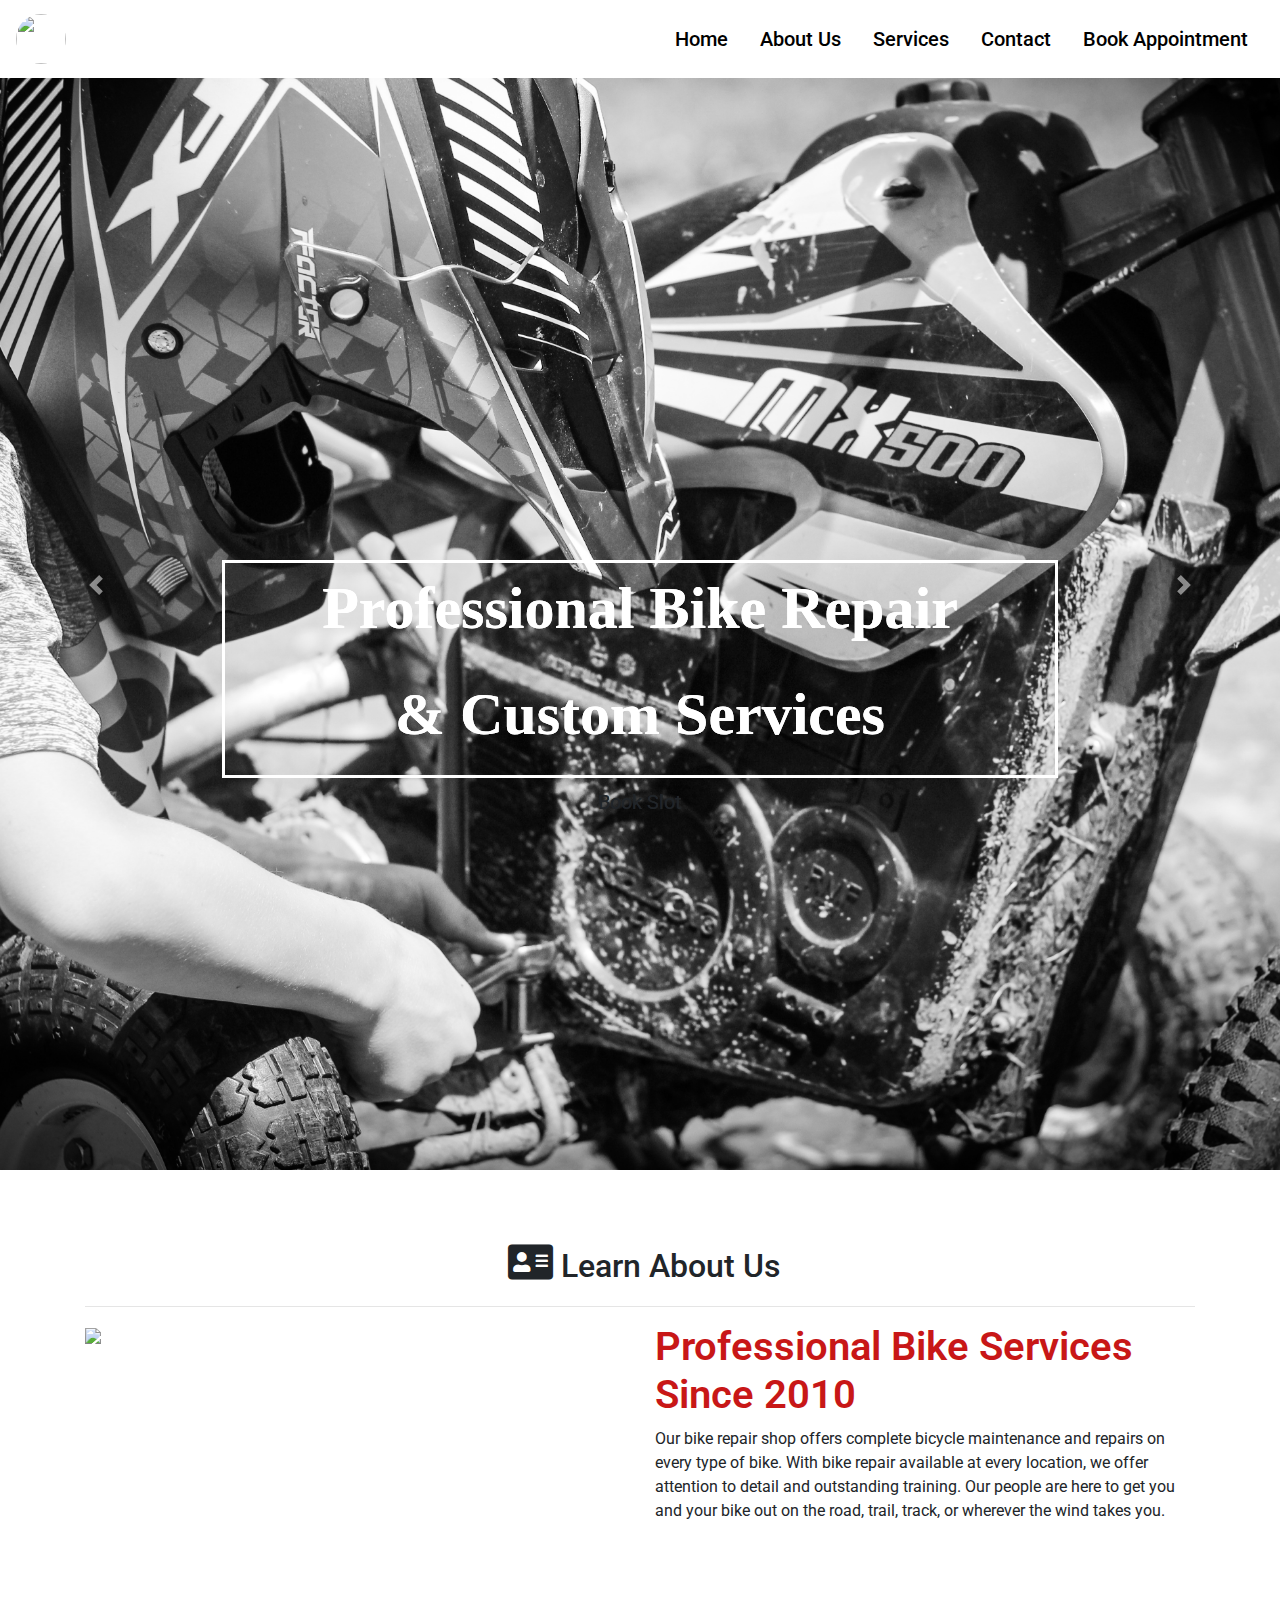
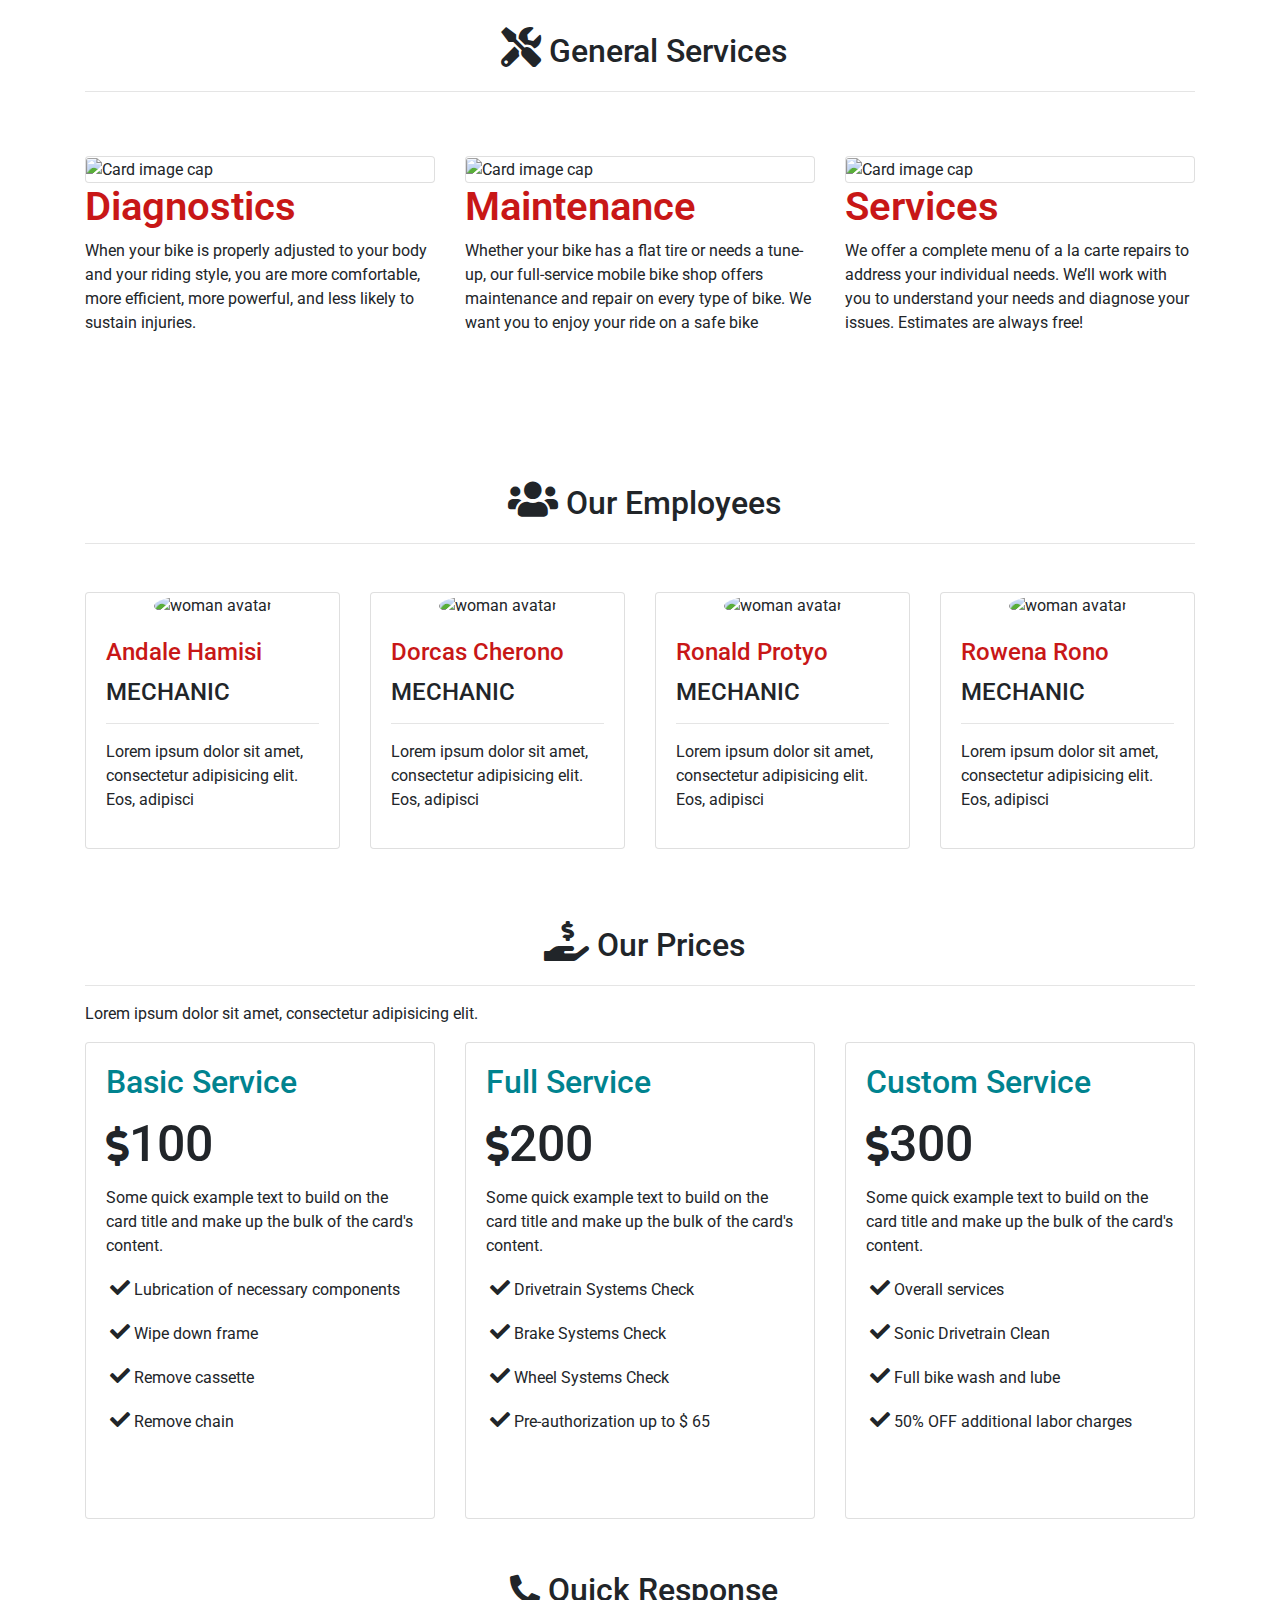
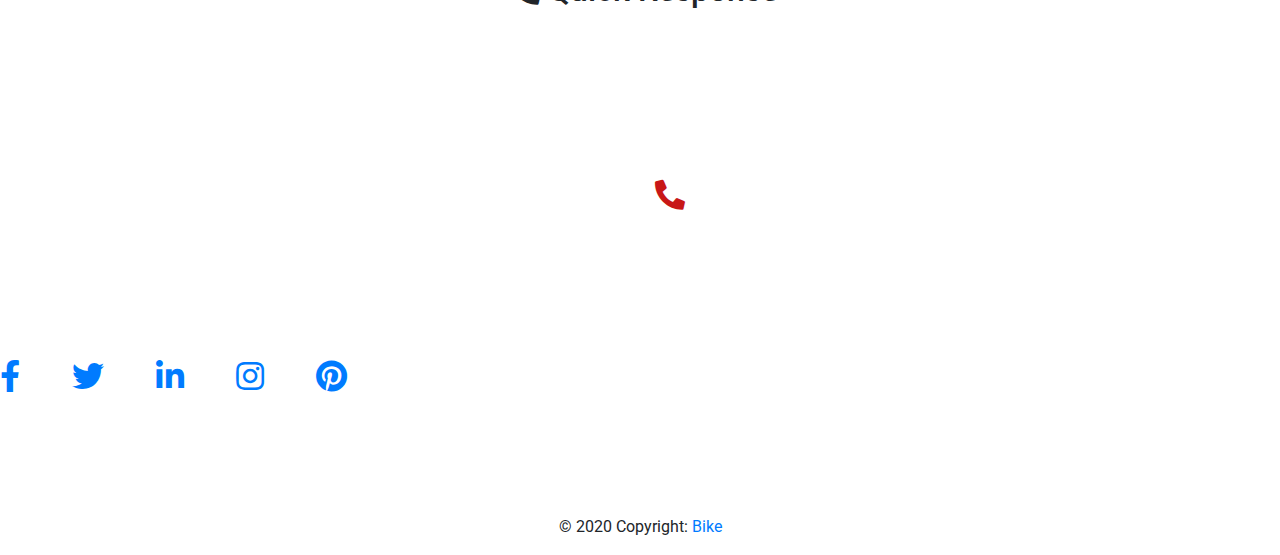
==== commit 5a0c209d: "Merge branch 'master' into hamisi" ====
--- a/index.html
+++ b/index.html
@@ -66,7 +66,7 @@
                 <p>Professional Bike Repair</p>
                 <p> & Custom Services</p>
               </div>
-              <button class="btn btn-danger btn-lg" id="bookSlot">Book Slot</button>
+              <button class="btn deep-orange darken-4  btn-lg" id="bookSlot">Book Slot</button>
             </div>
           </div>
         </div>
@@ -85,7 +85,7 @@
                 <p>Professional Bike Repair</p>
                 <p> & Custom Services</p>
               </div>
-              <button class="btn btn-danger btn-lg" id="bookSlot">Book Slot</button>
+              <button class="btn deep-orange darken-4 btn-lg" id="bookSlot">Book Slot</button>
             </div>
           </div>
         </div>
@@ -104,7 +104,7 @@
                 <p>Professional Bike Repair</p>
                 <p> & Custom Services</p>
               </div>
-              <button class="btn btn-danger btn-lg" id="bookSlot">Book Slot</button>
+              <button class="btn deep-orange darken-4  btn-lg" id="bookSlot">Book Slot</button>
             </div>
           </div>
         </div>
@@ -123,7 +123,7 @@
                 <p>Professional Bike Repair</p>
                 <p> & Custom Services</p>
               </div>
-              <button class="btn btn-danger btn-lg" id="bookSlot">Book Slot</button>
+              <button class="btn deep-orange darken-4 btn-lg" id="bookSlot">Book Slot</button>
             </div>
           </div>
         </div>
@@ -143,7 +143,7 @@
               <p>Professional Bike Repair</p>
               <p> & Custom Services</p>
             </div>
-            <button class="btn btn-danger btn-lg" id="bookSlot">Book Slot</button>
+            <button class="btn deep-orange darken-4  btn-lg" id="bookSlot">Book Slot</button>
           </div>
         </div>
       </div>
@@ -170,17 +170,18 @@
         <div class="col-sm">
           <div>
             <img src="images/pic4.jpg" class="img-fluid">
-            <button class="btn btn-primary btn-lg buttonImage">10 years of <br>Experience</button>
+            <button class="btn cyan darken-3 btn-lg buttonImage text-white">10 years of <br>Experience</button>
           </div>
 
         </div>
         <div class="col-sm">
           <h3>Professional Bike Services Since 2010</h3>
-          <p>Lorem ipsum, dolor sit amet consectetur adipisicing elit. Non possimus, totam beatae
-            atque itaque asperiores esse, temporibus eum vitae accusamus cumque
-            excepturi nesciunt? Quidem deleniti, eveniet minima sapiente delectus at.</p>
-
-          <button class="btn btn-primary btn-lg p-3">Learn More</button>
+          <p>Our bike repair shop offers complete bicycle maintenance and repairs on every type of bike. With bike
+            repair available at every location, we offer attention
+            to detail and outstanding training. Our people are here to get you and your bike out on the road, trail,
+            track, or wherever the wind takes you.</p>
+
+          <button class="btn cyan darken-3 btn-lg p-3 text-white">Learn More</button>
 
         </div>
 
@@ -203,17 +204,13 @@
             </div>
 
           </div>
-          <h3>Transmission Repair</h3>
+          <h3>Diagnostics</h3>
           <p>
-            Some quick example text to build on the card title and make up the bulk of the
-            card's
-            content
-            Some quick example text to build on the card title and make up the bulk of the
-            card's
-            content
+            When your bike is properly adjusted to your body and your riding style, you are more comfortable, more
+            efficient, more powerful, and less likely to sustain injuries.
           </p>
-          <button class="btn btn-primary">
-            <i class="fas fa-angle-right"></i>
+          <button class="btn cyan darken-3">
+            <i class="fas fa-angle-right text-white"></i>
           </button>
         </div>
         <div class="col-sm">
@@ -228,17 +225,13 @@
             </div>
 
           </div>
-          <h3>Transmission Repair</h3>
+          <h3>Maintenance</h3>
           <p>
-            Some quick example text to build on the card title and make up the bulk of the
-            card's
-            content
-            Some quick example text to build on the card title and make up the bulk of the
-            card's
-            content
+            Whether your bike has a flat tire or needs a tune-up, our full-service mobile bike shop offers maintenance
+            and repair on every type of bike. We want you to enjoy your ride on a safe bike
           </p>
-          <button class="btn btn-primary">
-            <i class="fas fa-angle-right"></i>
+          <button class="btn cyan darken-3">
+            <i class="fas fa-angle-right text-white"></i>
           </button>
         </div>
         <div class="col-sm">
@@ -253,17 +246,13 @@
               </a>
             </div>
           </div>
-          <h3>Frame Straightening</h3>
+          <h3>Services</h3>
           <p>
-            Some quick example text to build on the card title and make up the bulk of the
-            card's
-            content
-            Some quick example text to build on the card title and make up the bulk of the
-            card's
-            content
+            We  offer a complete menu of a la carte repairs to address your individual needs. We’ll work with you to understand your needs
+            and diagnose your issues. Estimates are always free!
           </p>
-          <button class="btn btn-primary">
-            <i class="fas fa-angle-right"></i>
+          <button class="btn cyan darken-3">
+            <i class="fas fa-angle-right text-white"></i>
           </button>
         </div>
       </div>
@@ -287,7 +276,8 @@
             </div>
 
             <div class="card-body employeesBody">
-              <h4 class="card-title">Anna Doe</h4>
+              <h4 class="card-title name">Andale Hamisi</h4>
+              <h4>MECHANIC</h4>
               <hr>
               <p> Lorem ipsum dolor sit amet, consectetur adipisicing elit. Eos,
                 adipisci
@@ -308,7 +298,8 @@
             </div>
 
             <div class="card-body employeesBody">
-              <h4 class="card-title">Anna Doe</h4>
+              <h4 class="card-title name">Dorcas Cherono</h4>
+              <h4>MECHANIC</h4>
               <hr>
               <p> Lorem ipsum dolor sit amet, consectetur adipisicing elit. Eos,
                 adipisci
@@ -326,7 +317,8 @@
                 alt="woman avatar">
             </div>
             <div class="card-body employeesBody">
-              <h4 class="card-title">Anna Doe</h4>
+              <h4 class="card-title name">Ronald Protyo</h4>
+              <h4>MECHANIC</h4>
               <hr>
               <p> Lorem ipsum dolor sit amet, consectetur adipisicing elit. Eos,
                 adipisci
@@ -347,7 +339,8 @@
             </div>
 
             <div class="card-body employeesBody">
-              <h4 class="card-title">Anna Doe</h4>
+              <h4 class="card-title name">Rowena Rono</h4>
+              <h4>MECHANIC</h4>
               <hr>
               <p>Lorem ipsum dolor sit amet, consectetur adipisicing elit. Eos,
                 adipisci
@@ -370,15 +363,15 @@
         <div class="col-sm">
           <div class="card">
             <div class="card-body">
-              <h2 class="card-title"><a>Basic Service</a></h2>
+              <h2 class="card-title price">Basic Service</h2>
               <h5 class="card-title shilings"><i class="fas fa-dollar-sign "></i>100</h5>
               <p class="card-text">Some quick example text to build on the card title and make up the bulk of the card's
                 content.</p>
-              <p><i class="fas fa-check p-1"></i>Some quick example text to </p>
-              <p><i class="fas fa-check p-1"></i>Some quick example text to </p>
-              <p><i class="fas fa-check p-1"></i>Some quick example text to </p>
-              <p><i class="fas fa-check p-1"></i>Some quick example text to </p>
-              <a href="#" class="btn btn-primary">BOOK APPOINTMENT</a>
+              <p><i class="fas fa-check p-1"></i>Lubrication of necessary components </p>
+              <p><i class="fas fa-check p-1"></i>Wipe down frame </p>
+              <p><i class="fas fa-check p-1"></i>Remove cassette </p>
+              <p><i class="fas fa-check p-1"></i>Remove chain</p>
+              <a href="#" class="btn deep-orange darken-4 btn-lg text-white">BOOK APPOINTMENT</a>
 
             </div>
           </div>
@@ -386,15 +379,15 @@
         <div class="col-sm">
           <div class="card">
             <div class="card-body">
-              <h2 class="card-title"><a>Full Service</a></h2>
-              <h5 class="card-title shilings"><i class="fas fa-dollar-sign"></i>100</h5>
+              <h2 class="card-title price">Full Service</h2>
+              <h5 class="card-title shilings"><i class="fas fa-dollar-sign"></i>200</h5>
               <p class="card-text">Some quick example text to build on the card title and make up the bulk of the card's
                 content.</p>
-              <p><i class="fas fa-check p-1"></i>Some quick example text to </p>
-              <p><i class="fas fa-check p-1"></i>Some quick example text to </p>
-              <p><i class="fas fa-check p-1"></i>Some quick example text to </p>
-              <p><i class="fas fa-check p-1"></i>Some quick example text to </p>
-              <a href="#" class="btn btn-primary">BOOK APPOINTMENT</a>
+              <p><i class="fas fa-check p-1"></i>Drivetrain Systems Check </p>
+              <p><i class="fas fa-check p-1"></i>Brake Systems Check </p>
+              <p><i class="fas fa-check p-1"></i>Wheel Systems Check </p>
+              <p><i class="fas fa-check p-1"></i>Pre-authorization up to $ 65 </p>
+              <a href="#" class="btn deep-orange darken-4 btn-lg text-white">BOOK APPOINTMENT</a>
 
             </div>
           </div>
@@ -402,15 +395,15 @@
         <div class="col-sm">
           <div class="card">
             <div class="card-body">
-              <h2 class="card-title"><a>Custom Service</a></h2>
-              <h5 class="card-title shilings"><i class="fas fa-dollar-sign"></i>100</h5>
+              <h2 class="card-title price">Custom Service</h2>
+              <h5 class="card-title shilings"><i class="fas fa-dollar-sign"></i>300</h5>
               <p class="card-text">Some quick example text to build on the card title and make up the bulk of the card's
                 content.</p>
-              <p><i class="fas fa-check p-1"></i>Some quick example text to </p>
-              <p><i class="fas fa-check p-1"></i>Some quick example text to </p>
-              <p><i class="fas fa-check p-1"></i>Some quick example text to </p>
-              <p><i class="fas fa-check p-1"></i>Some quick example text to </p>
-              <a href="#" class="btn btn-primary">BOOK APPOINTMENT</a>
+              <p><i class="fas fa-check p-1"></i>Overall services </p>
+              <p><i class="fas fa-check p-1"></i>Sonic Drivetrain Clean</p>
+              <p><i class="fas fa-check p-1"></i>Full bike wash and lube </p>
+              <p><i class="fas fa-check p-1"></i>50% OFF additional labor charges </p>
+              <a href="#" class="btn deep-orange darken-4 btn-lg text-white">BOOK APPOINTMENT</a>
 
             </div>
           </div>
@@ -422,16 +415,16 @@
   </div>
 
   <div class="responsee mt-5">
-    <h2 class="text-center"><i class="fas fa-tools p-2"></i>Quick Response</h2>
+    <h2 class="text-center"><i class="fas fa-phone-alt p-2"></i>Quick Response</h2>
     <div class="row response">
       <div class="col-sm text-center responseP pt-5">
-        <p> Lorem ipsum dolor sit amet consectetur adipisicing elit. Eligendi possimus maxime quo
+        <p class="p-5"> Lorem ipsum dolor sit amet consectetur adipisicing elit. Eligendi possimus maxime quo
           fugiat
           ipsam animi ex reiciendis consequatur id praesentium,illo.</p>
       </div>
       <div class="col-sm">
-        <p class="responseP p-5">Our Contact Number</p>
-        <p class="number"><i class="fas fa-phone-alt responseP"></i>+254 794375045</p>
+        <h2 class="p-5 num">Our Contact Number</h2>
+        <p class="number"><i class="fas fa-phone-alt responsePp"></i>+254 794375045</p>
       </div>
 
     </div>
@@ -441,27 +434,26 @@
 
 
   <footer class="page-footer font-small blue-grey darken-1 mt-1" id="contact">
-
-    <div class="">
+    <div class="footer">
       <div class="row">
         <div class="col-md-12 py-5">
           <div class="mb-5 flex-center">
-            <a class="fb-ic" href="https://www.facebook.com/dorcas_mosonik/">
+            <a class="fb-ic" href="">
               <i class="fab fa-facebook-f fa-lg white-text mr-md-5 mr-3 fa-2x"> </i>
             </a>
-            <a class="tw-ic" href="https://twitter.com/mosonik_dorcas">
+            <a class="tw-ic" href="">
               <i class="fab fa-twitter fa-lg white-text mr-md-5 mr-3 fa-2x"> </i>
             </a>
             <a class="gplus-ic">
-              <i class="fab fa-google-plus-g fa-lg white-text mr-md-5 mr-3 fa-2x"> </i>
-            </a>
-            <a class="li-ic" href="https://www.linkedin.com/in/dorcas-cherono-0190911b5/">
+              <i class=""> </i>
+            </a>
+            <a class="li-ic" href="">
               <i class="fab fa-linkedin-in fa-lg white-text mr-md-5 mr-3 fa-2x"> </i>
             </a>
-            <a class="ins-ic" href="https://www.instagram.com/dorcas_mosonik/">
+            <a class="ins-ic" href="">
               <i class="fab fa-instagram fa-lg white-text mr-md-5 mr-3 fa-2x"> </i>
             </a>
-            <a class="pin-ic" href="https://dorcastoto.github.io/Pizza-Byte/">
+            <a class="pin-ic" href="">
               <i class="fab fa-pinterest fa-lg white-text fa-2x"> </i>
             </a>
           </div>
--- a/css/styles.css
+++ b/css/styles.css
@@ -30,26 +30,16 @@
   
     
   }
-  #bookslot{
-   background-color: brown;
-  }
+
   #p{
     margin-top:-5%;
   }
-  .employeesBody{
-    background-color:teal;
-    border: 2px solid white;
-    
-  }
-  .employeesBody p,h4{
-    color: white;
-  }
-
+ 
   #cards{
     margin-top: 10%;
   }
   h3{
-    color: brown;
+    color: #c81717;
     font-size: 40px;
     font-weight: 600;
   }
@@ -81,10 +71,20 @@
 
   }
   .number{
-    color: black;
+    color:white;
     font-size: 40px;
     font-weight: 500;
   }
   .fa-phone-alt{
     font-size: 30px;
-  }+  }
+  .responsePp,.name{
+    color: #c81717;
+  }
+  .num{
+    font-weight: 800;
+    color: white;
+  }
+ .price{
+   color:#00838f;
+ }
--- a/css/styles.css
+++ b/css/styles.css
@@ -30,26 +30,16 @@
   
     
   }
-  #bookslot{
-   background-color: brown;
-  }
+
   #p{
     margin-top:-5%;
   }
-  .employeesBody{
-    background-color:teal;
-    border: 2px solid white;
-    
-  }
-  .employeesBody p,h4{
-    color: white;
-  }
-
+ 
   #cards{
     margin-top: 10%;
   }
   h3{
-    color: brown;
+    color: #c81717;
     font-size: 40px;
     font-weight: 600;
   }
@@ -81,10 +71,20 @@
 
   }
   .number{
-    color: black;
+    color:white;
     font-size: 40px;
     font-weight: 500;
   }
   .fa-phone-alt{
     font-size: 30px;
-  }+  }
+  .responsePp,.name{
+    color: #c81717;
+  }
+  .num{
+    font-weight: 800;
+    color: white;
+  }
+ .price{
+   color:#00838f;
+ }
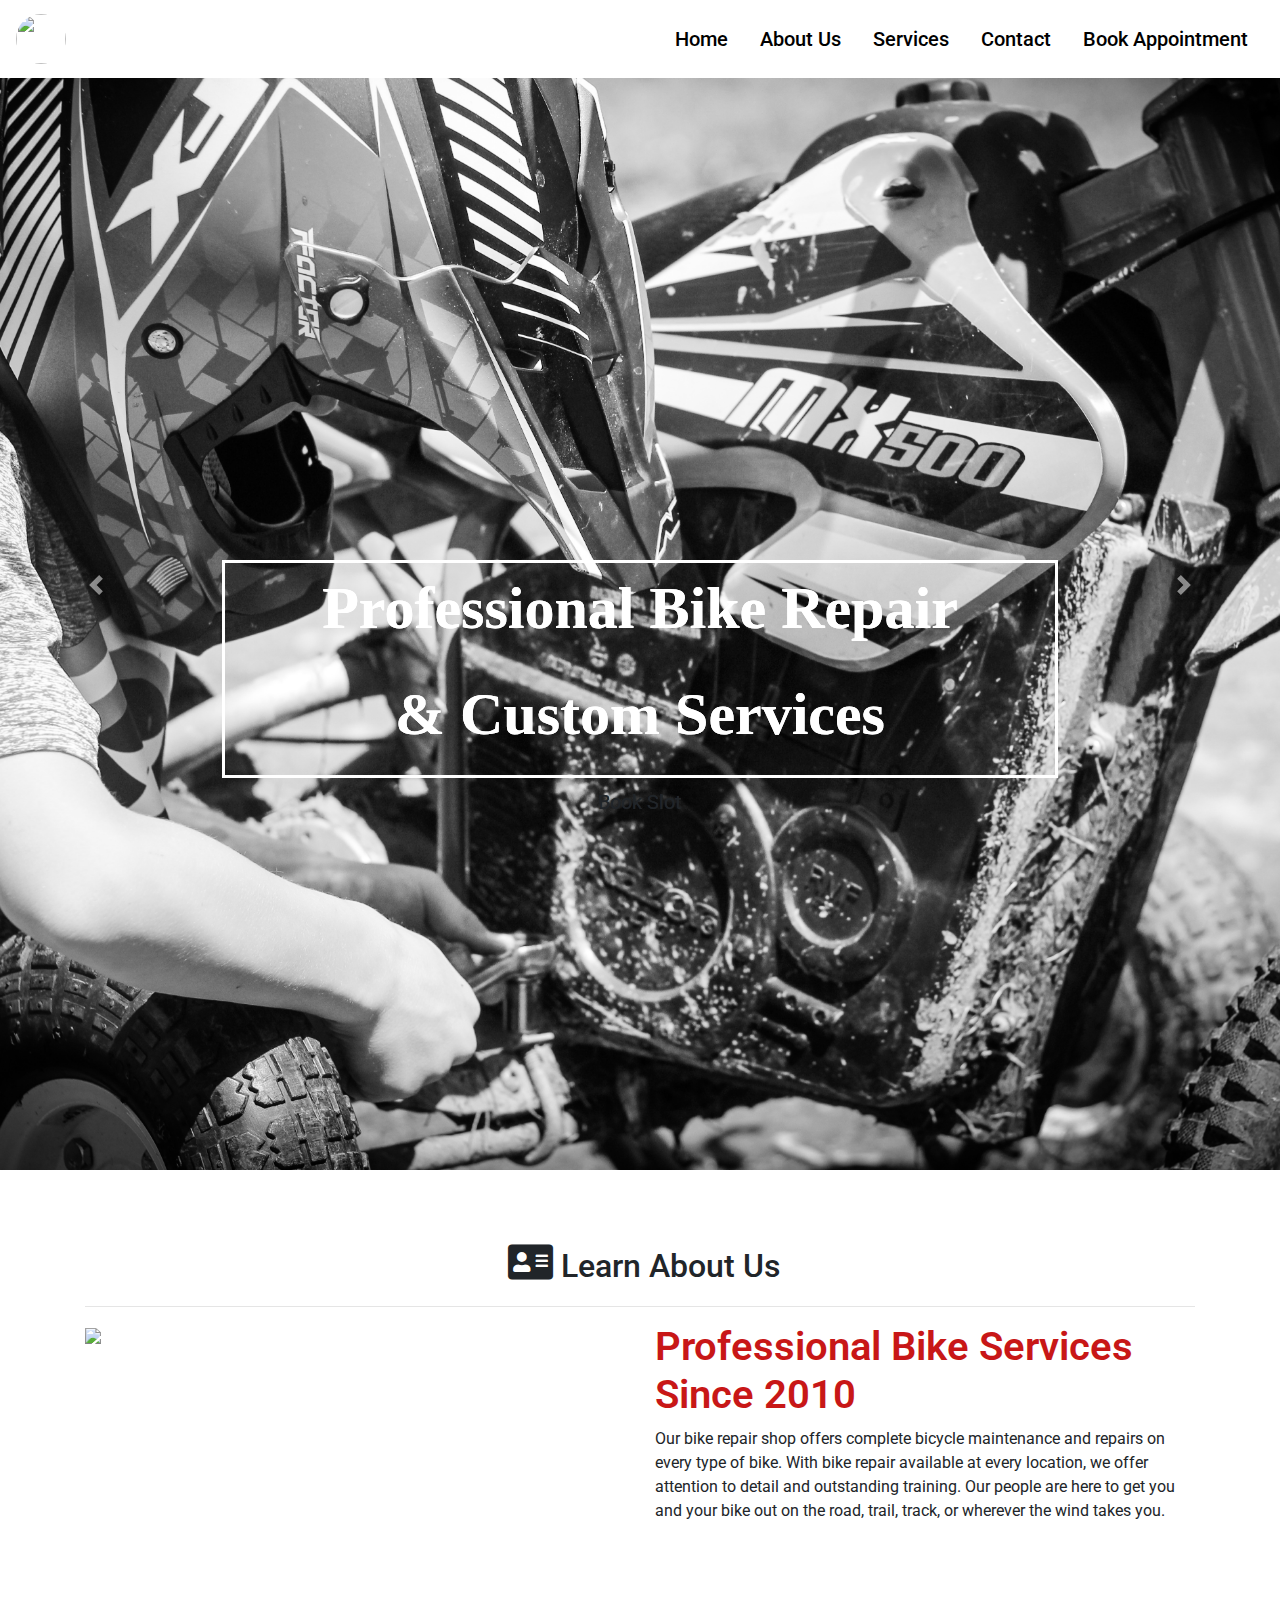
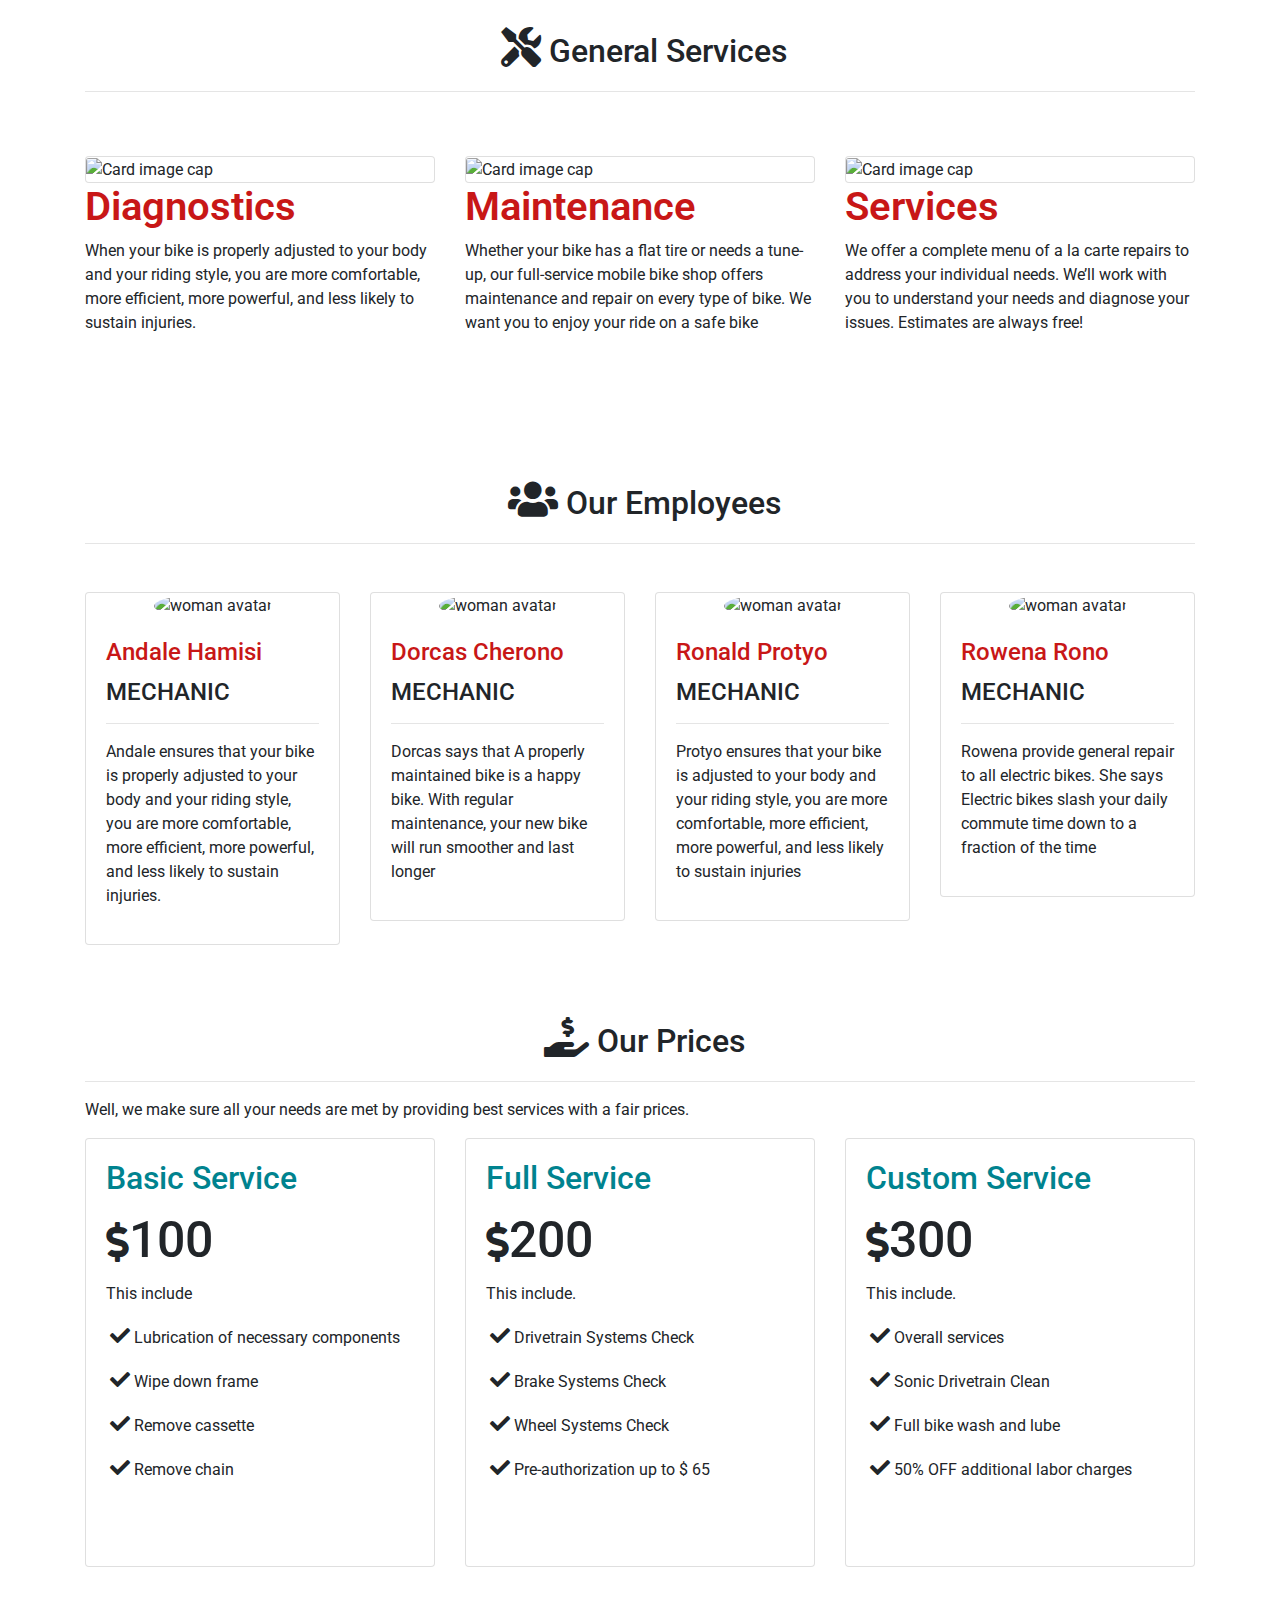
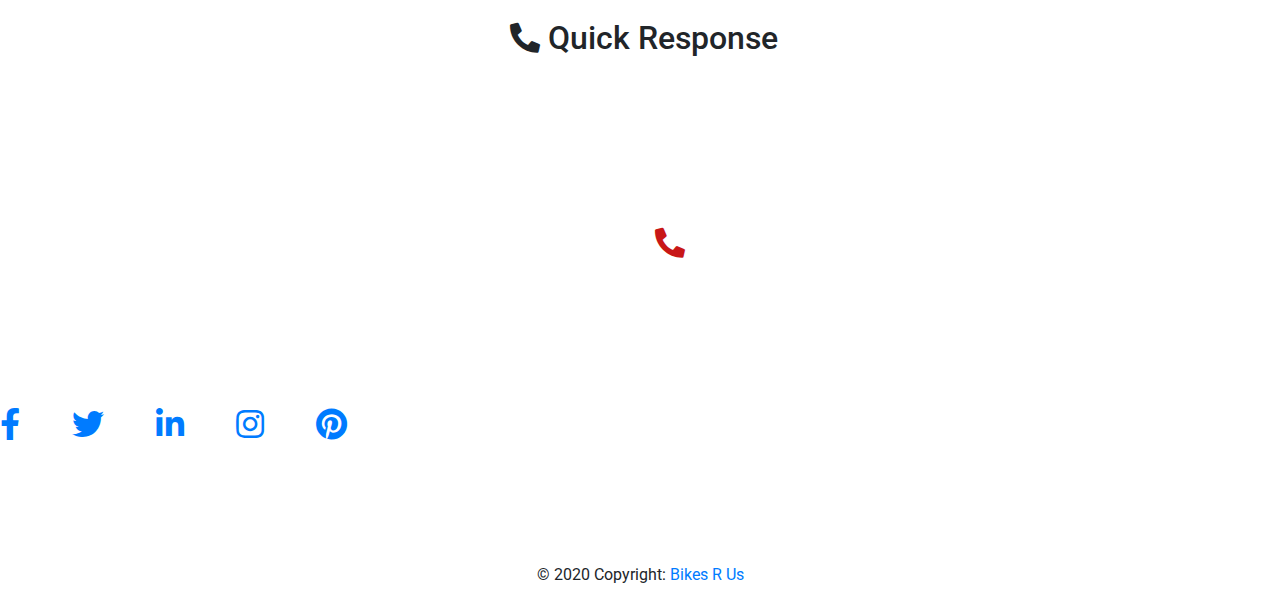
==== commit 07404e2e: "Merge pull request #12 from hamsoace/dorcas" ====
--- a/index.html
+++ b/index.html
@@ -66,7 +66,10 @@
                 <p>Professional Bike Repair</p>
                 <p> & Custom Services</p>
               </div>
-              <button class="btn deep-orange darken-4  btn-lg" id="bookSlot">Book Slot</button>
+              <a href="appointments.html" class="btn deep-orange darken-4 btn-lg" id="bookSlot">
+                Book Slot
+              </a>
+              <!-- <button class="btn deep-orange darken-4  btn-lg" id="bookSlot">Book Slot</button> -->
             </div>
           </div>
         </div>
@@ -85,7 +88,9 @@
                 <p>Professional Bike Repair</p>
                 <p> & Custom Services</p>
               </div>
-              <button class="btn deep-orange darken-4 btn-lg" id="bookSlot">Book Slot</button>
+              <a href="appointments.html" class="btn deep-orange darken-4 btn-lg" id="bookSlot">
+                Book Slot
+              </a>
             </div>
           </div>
         </div>
@@ -104,7 +109,9 @@
                 <p>Professional Bike Repair</p>
                 <p> & Custom Services</p>
               </div>
-              <button class="btn deep-orange darken-4  btn-lg" id="bookSlot">Book Slot</button>
+              <a href="appointments.html" class="btn deep-orange darken-4 btn-lg" id="bookSlot">
+                Book Slot
+              </a>
             </div>
           </div>
         </div>
@@ -123,7 +130,9 @@
                 <p>Professional Bike Repair</p>
                 <p> & Custom Services</p>
               </div>
-              <button class="btn deep-orange darken-4 btn-lg" id="bookSlot">Book Slot</button>
+              <a href="appointments.html" class="btn deep-orange darken-4 btn-lg" id="bookSlot">
+                Book Slot
+              </a>
             </div>
           </div>
         </div>
@@ -143,7 +152,9 @@
               <p>Professional Bike Repair</p>
               <p> & Custom Services</p>
             </div>
-            <button class="btn deep-orange darken-4  btn-lg" id="bookSlot">Book Slot</button>
+            <a href="appointments.html" class="btn deep-orange darken-4 btn-lg" id="bookSlot">
+              Book Slot
+            </a>
           </div>
         </div>
       </div>
@@ -170,7 +181,7 @@
         <div class="col-sm">
           <div>
             <img src="images/pic4.jpg" class="img-fluid">
-            <button class="btn cyan darken-3 btn-lg buttonImage text-white">10 years of <br>Experience</button>
+            <p class="btn cyan darken-3 btn-lg buttonImage text-white">10 years of <br>Experience</p>
           </div>
 
         </div>
@@ -181,10 +192,10 @@
             to detail and outstanding training. Our people are here to get you and your bike out on the road, trail,
             track, or wherever the wind takes you.</p>
 
-          <button class="btn cyan darken-3 btn-lg p-3 text-white">Learn More</button>
-
-        </div>
-
+          <a href="aboutUs.html" class="btn cyan darken-3 btn-lg p-3 text-white">
+            Learn More
+          </a>
+        </div>
       </div>
     </div>
     <div class="generalservices">
@@ -209,16 +220,16 @@
             When your bike is properly adjusted to your body and your riding style, you are more comfortable, more
             efficient, more powerful, and less likely to sustain injuries.
           </p>
-          <button class="btn cyan darken-3">
+          <a href="services.html" class="btn cyan darken-3">
             <i class="fas fa-angle-right text-white"></i>
-          </button>
+          </a>
         </div>
         <div class="col-sm">
           <div class="card">
 
             <!-- Card image -->
             <div class="view overlay">
-              <img class="card-img-top" src="images/pic5.jpg" alt="Card image cap">
+              <img class="card-img-top" src="images/pic6.jpg" alt="Card image cap">
               <a>
                 <div class="mask rgba-white-slight"></div>
               </a>
@@ -230,9 +241,9 @@
             Whether your bike has a flat tire or needs a tune-up, our full-service mobile bike shop offers maintenance
             and repair on every type of bike. We want you to enjoy your ride on a safe bike
           </p>
-          <button class="btn cyan darken-3">
+          <a href="services.html" class="btn cyan darken-3">
             <i class="fas fa-angle-right text-white"></i>
-          </button>
+          </a>
         </div>
         <div class="col-sm">
 
@@ -240,7 +251,7 @@
 
             <!-- Card image -->
             <div class="view overlay">
-              <img class="card-img-top" src="images/pic5.jpg" alt="Card image cap">
+              <img class="card-img-top" src="images/pic1.jpg" alt="Card image cap">
               <a>
                 <div class="mask rgba-white-slight"></div>
               </a>
@@ -248,12 +259,13 @@
           </div>
           <h3>Services</h3>
           <p>
-            We  offer a complete menu of a la carte repairs to address your individual needs. We’ll work with you to understand your needs
+            We offer a complete menu of a la carte repairs to address your individual needs. We’ll work with you to
+            understand your needs
             and diagnose your issues. Estimates are always free!
           </p>
-          <button class="btn cyan darken-3">
+          <a href="services.html"class="btn cyan darken-3">
             <i class="fas fa-angle-right text-white"></i>
-          </button>
+          </a>
         </div>
       </div>
 
@@ -279,8 +291,8 @@
               <h4 class="card-title name">Andale Hamisi</h4>
               <h4>MECHANIC</h4>
               <hr>
-              <p> Lorem ipsum dolor sit amet, consectetur adipisicing elit. Eos,
-                adipisci
+              <p> Andale ensures that your bike is properly adjusted to your body and your riding style, you are more comfortable, more
+                efficient, more powerful, and less likely to sustain injuries.
               </p>
             </div>
 
@@ -301,8 +313,7 @@
               <h4 class="card-title name">Dorcas Cherono</h4>
               <h4>MECHANIC</h4>
               <hr>
-              <p> Lorem ipsum dolor sit amet, consectetur adipisicing elit. Eos,
-                adipisci
+              <p> Dorcas says that A properly maintained bike is a happy bike. With regular maintenance, your new bike will run smoother and last longer
               </p>
             </div>
 
@@ -320,8 +331,7 @@
               <h4 class="card-title name">Ronald Protyo</h4>
               <h4>MECHANIC</h4>
               <hr>
-              <p> Lorem ipsum dolor sit amet, consectetur adipisicing elit. Eos,
-                adipisci
+              <p> Protyo ensures that your bike is adjusted to your body and your riding style, you are more comfortable, more efficient, more powerful, and less likely to sustain injuries    
               </p>
             </div>
 
@@ -342,8 +352,7 @@
               <h4 class="card-title name">Rowena Rono</h4>
               <h4>MECHANIC</h4>
               <hr>
-              <p>Lorem ipsum dolor sit amet, consectetur adipisicing elit. Eos,
-                adipisci
+              <p>Rowena provide general repair to all electric bikes. She says Electric bikes slash your daily commute time down to a fraction of the time
               </p>
             </div>
 
@@ -358,20 +367,19 @@
     <div class="prices pt-5">
       <h2 class="text-center mt-3"><i class="fas fa-hand-holding-usd p-2"></i>Our Prices</h2>
       <hr>
-      <p>Lorem ipsum dolor sit amet, consectetur adipisicing elit.</p>
+      <p>Well, we make sure all your needs are met by providing best services with a fair prices.</p>
       <div class="row">
         <div class="col-sm">
           <div class="card">
             <div class="card-body">
               <h2 class="card-title price">Basic Service</h2>
               <h5 class="card-title shilings"><i class="fas fa-dollar-sign "></i>100</h5>
-              <p class="card-text">Some quick example text to build on the card title and make up the bulk of the card's
-                content.</p>
+              <p class="card-text">This include</p>
               <p><i class="fas fa-check p-1"></i>Lubrication of necessary components </p>
               <p><i class="fas fa-check p-1"></i>Wipe down frame </p>
               <p><i class="fas fa-check p-1"></i>Remove cassette </p>
               <p><i class="fas fa-check p-1"></i>Remove chain</p>
-              <a href="#" class="btn deep-orange darken-4 btn-lg text-white">BOOK APPOINTMENT</a>
+              <a href="appointments.html" class="btn deep-orange darken-4 btn-lg text-white">BOOK APPOINTMENT</a>
 
             </div>
           </div>
@@ -381,13 +389,12 @@
             <div class="card-body">
               <h2 class="card-title price">Full Service</h2>
               <h5 class="card-title shilings"><i class="fas fa-dollar-sign"></i>200</h5>
-              <p class="card-text">Some quick example text to build on the card title and make up the bulk of the card's
-                content.</p>
+              <p class="card-text">This include.</p>
               <p><i class="fas fa-check p-1"></i>Drivetrain Systems Check </p>
               <p><i class="fas fa-check p-1"></i>Brake Systems Check </p>
               <p><i class="fas fa-check p-1"></i>Wheel Systems Check </p>
               <p><i class="fas fa-check p-1"></i>Pre-authorization up to $ 65 </p>
-              <a href="#" class="btn deep-orange darken-4 btn-lg text-white">BOOK APPOINTMENT</a>
+              <a href="appointments.html" class="btn deep-orange darken-4 btn-lg text-white">BOOK APPOINTMENT</a>
 
             </div>
           </div>
@@ -397,13 +404,12 @@
             <div class="card-body">
               <h2 class="card-title price">Custom Service</h2>
               <h5 class="card-title shilings"><i class="fas fa-dollar-sign"></i>300</h5>
-              <p class="card-text">Some quick example text to build on the card title and make up the bulk of the card's
-                content.</p>
+              <p class="card-text">This include.</p>
               <p><i class="fas fa-check p-1"></i>Overall services </p>
               <p><i class="fas fa-check p-1"></i>Sonic Drivetrain Clean</p>
               <p><i class="fas fa-check p-1"></i>Full bike wash and lube </p>
               <p><i class="fas fa-check p-1"></i>50% OFF additional labor charges </p>
-              <a href="#" class="btn deep-orange darken-4 btn-lg text-white">BOOK APPOINTMENT</a>
+              <a href="appointments.html" class="btn deep-orange darken-4 btn-lg text-white">BOOK APPOINTMENT</a>
 
             </div>
           </div>
@@ -418,9 +424,7 @@
     <h2 class="text-center"><i class="fas fa-phone-alt p-2"></i>Quick Response</h2>
     <div class="row response">
       <div class="col-sm text-center responseP pt-5">
-        <p class="p-5"> Lorem ipsum dolor sit amet consectetur adipisicing elit. Eligendi possimus maxime quo
-          fugiat
-          ipsam animi ex reiciendis consequatur id praesentium,illo.</p>
+        <p class="p-5"> Our Shop is open for 24 hours. Dont hesisate to call us to get your bike maintained.</p>
       </div>
       <div class="col-sm">
         <h2 class="p-5 num">Our Contact Number</h2>
@@ -462,7 +466,7 @@
     </div>
 
     <div class="footer-copyright text-center py-3">© 2020 Copyright:
-      <a href="">Bike</a></br>
+      <a href="">Bikes R Us</a></br>
     </div>
 
   </footer>
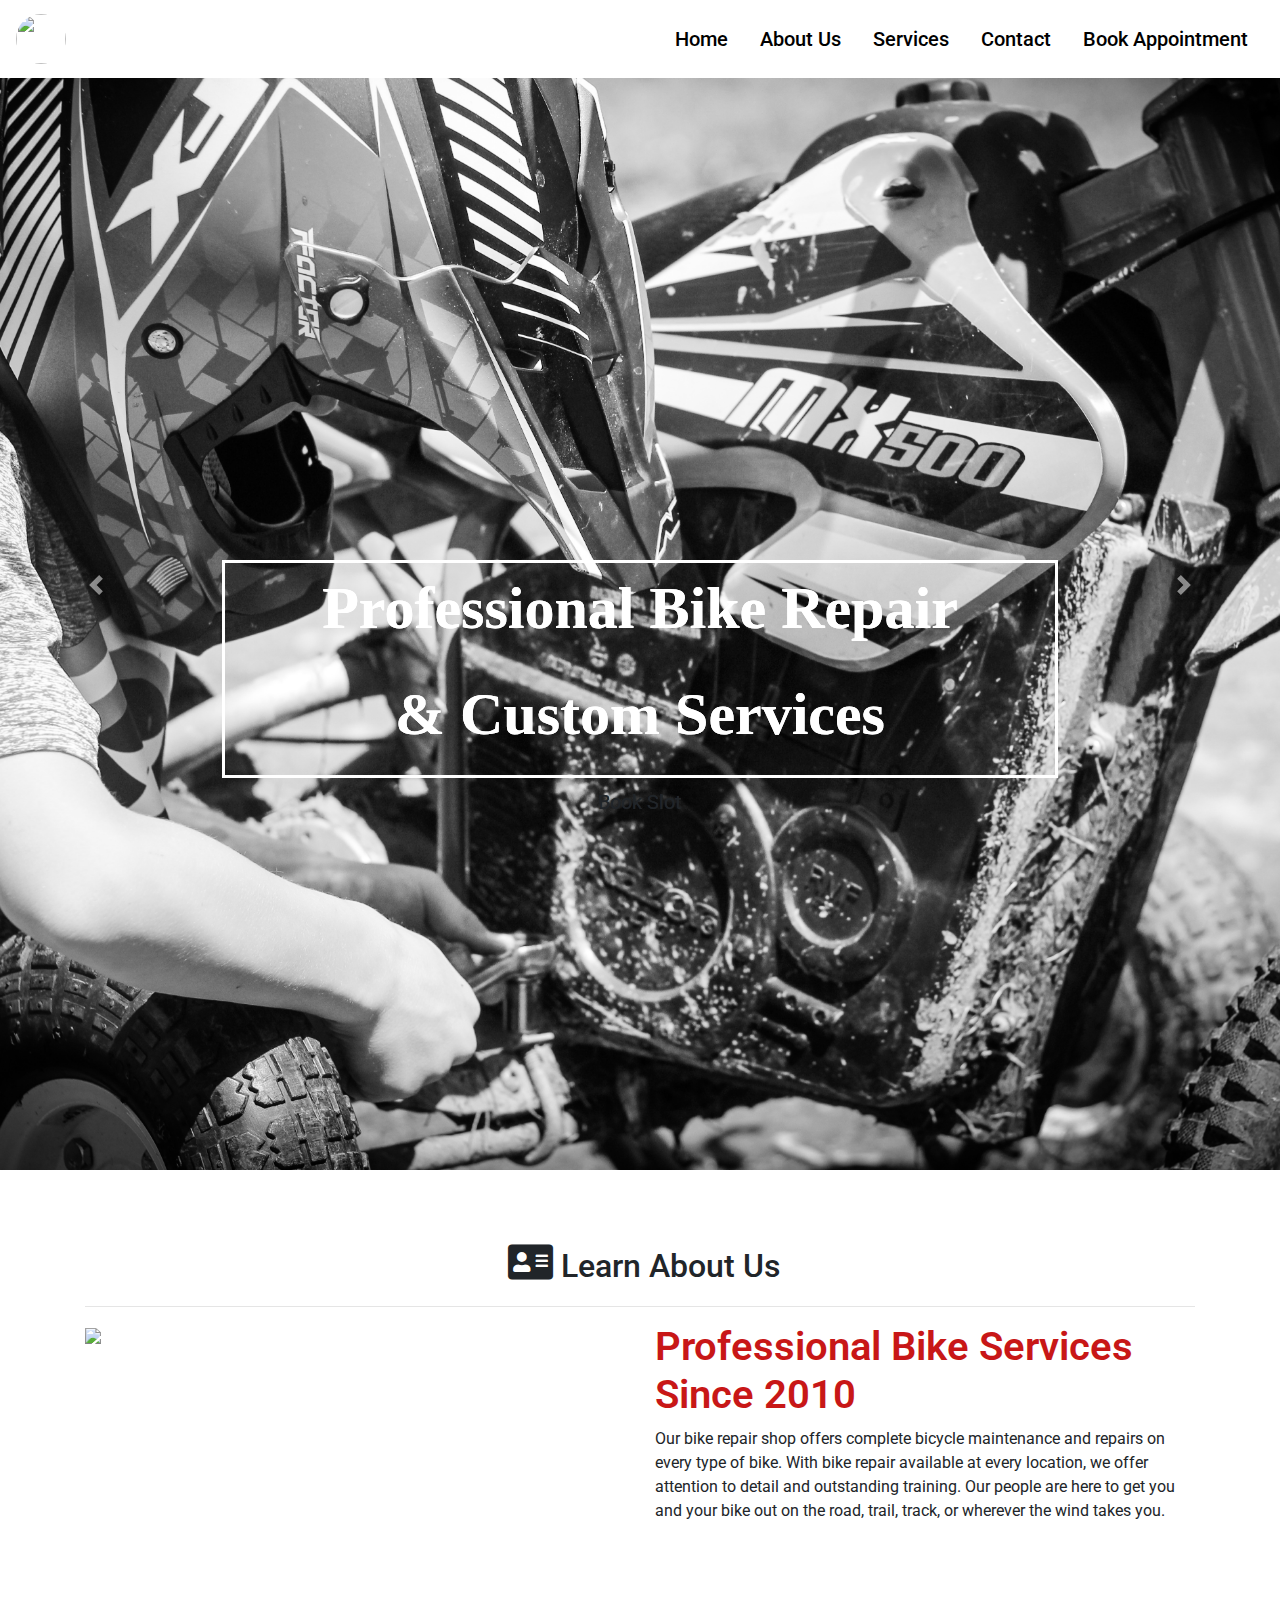
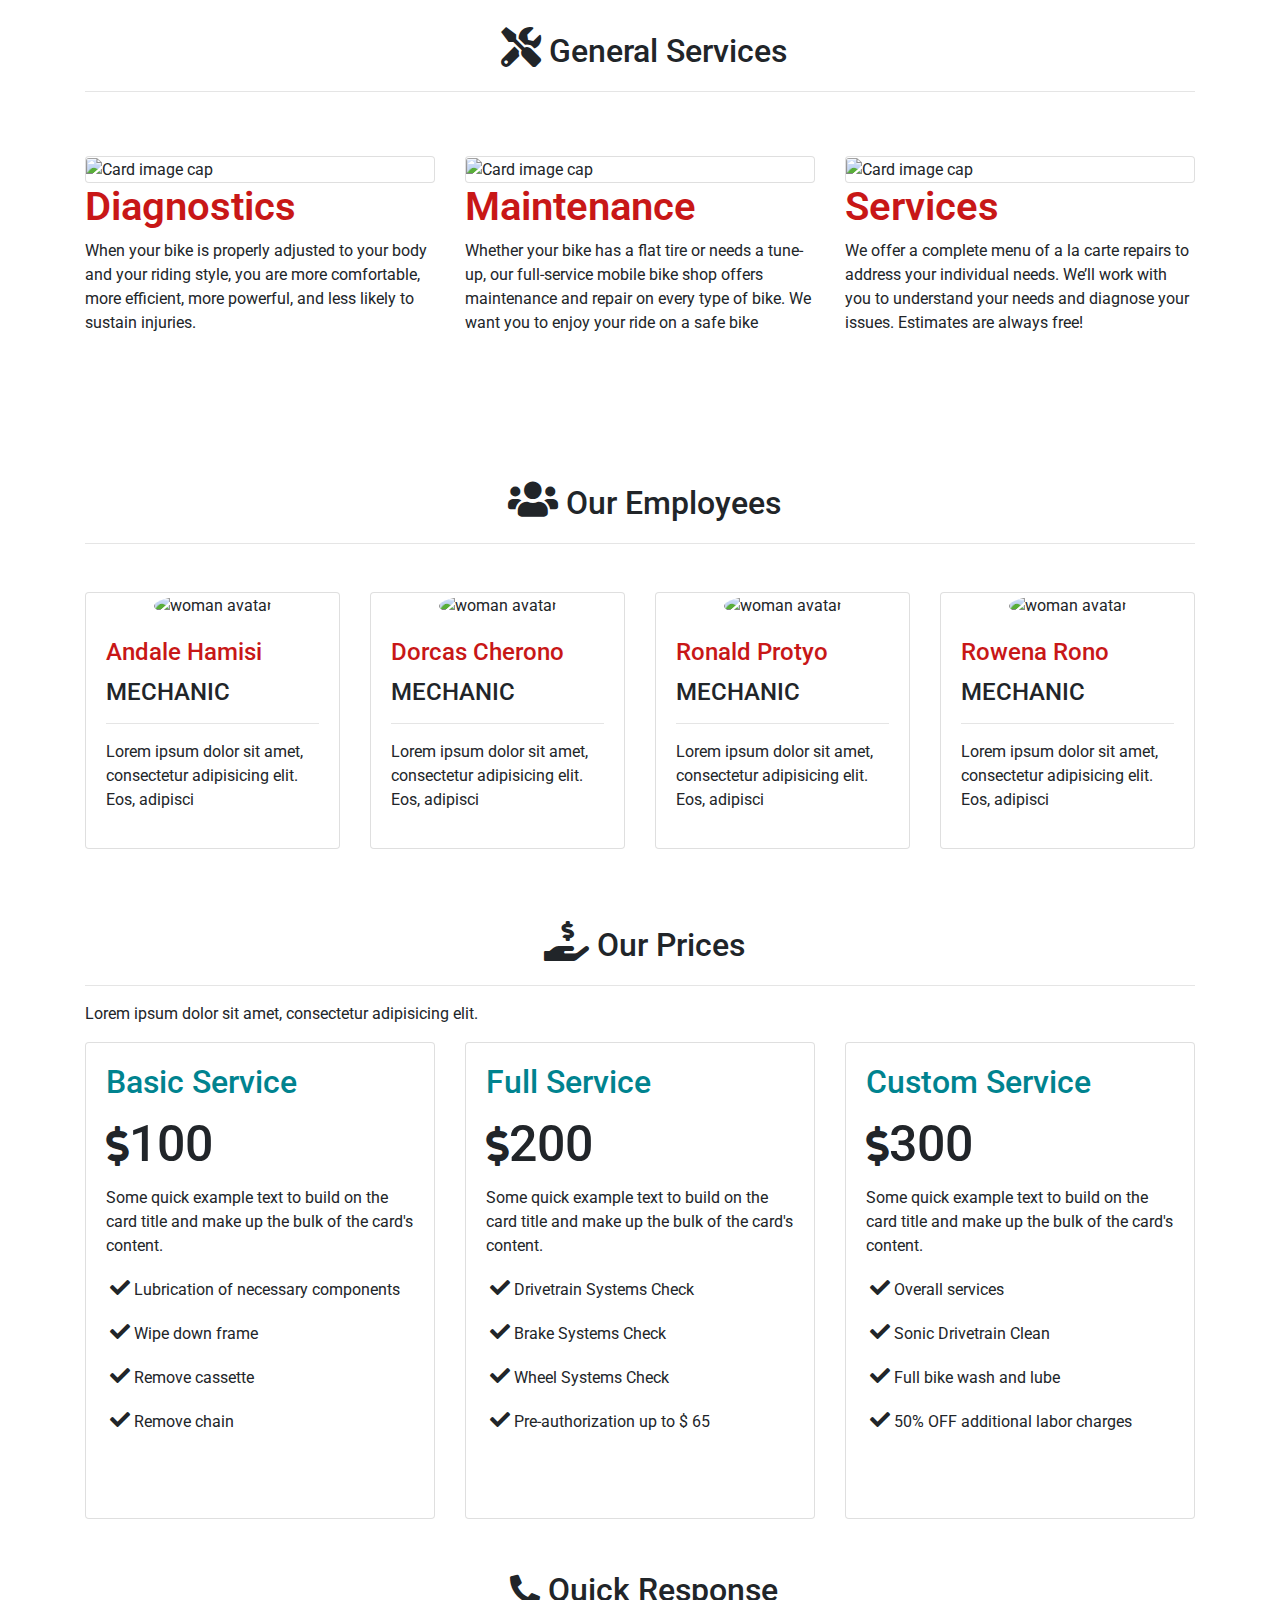
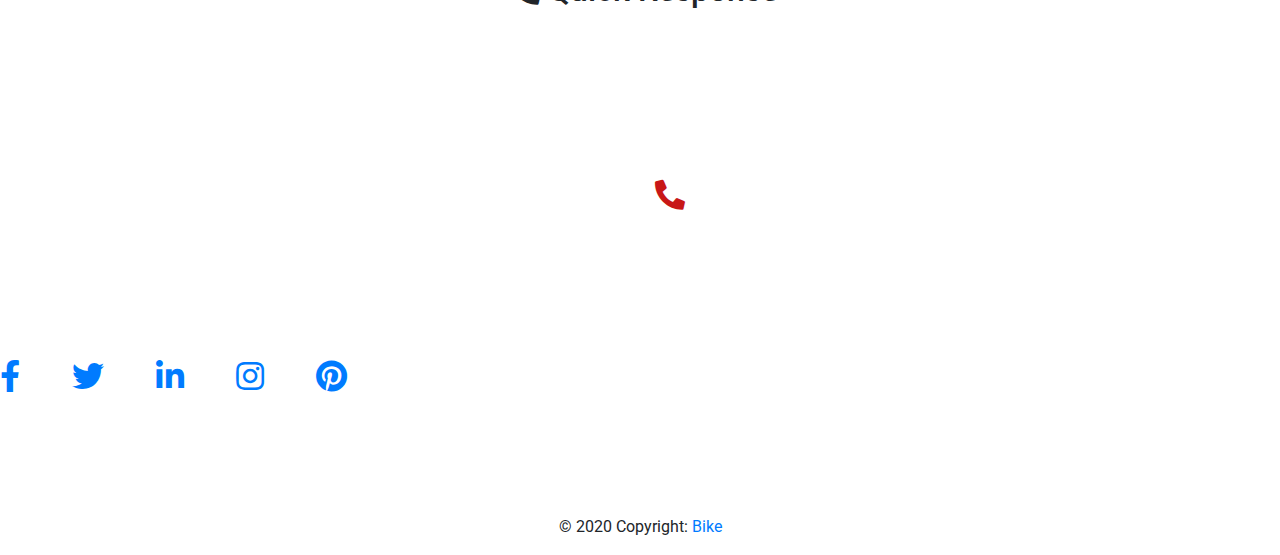
==== commit e28b679d: "styled appointment" ====
--- a/index.html
+++ b/index.html
@@ -66,10 +66,7 @@
                 <p>Professional Bike Repair</p>
                 <p> & Custom Services</p>
               </div>
-              <a href="appointments.html" class="btn deep-orange darken-4 btn-lg" id="bookSlot">
-                Book Slot
-              </a>
-              <!-- <button class="btn deep-orange darken-4  btn-lg" id="bookSlot">Book Slot</button> -->
+              <button class="btn deep-orange darken-4  btn-lg" id="bookSlot">Book Slot</button>
             </div>
           </div>
         </div>
@@ -88,9 +85,7 @@
                 <p>Professional Bike Repair</p>
                 <p> & Custom Services</p>
               </div>
-              <a href="appointments.html" class="btn deep-orange darken-4 btn-lg" id="bookSlot">
-                Book Slot
-              </a>
+              <button class="btn deep-orange darken-4 btn-lg" id="bookSlot">Book Slot</button>
             </div>
           </div>
         </div>
@@ -109,9 +104,7 @@
                 <p>Professional Bike Repair</p>
                 <p> & Custom Services</p>
               </div>
-              <a href="appointments.html" class="btn deep-orange darken-4 btn-lg" id="bookSlot">
-                Book Slot
-              </a>
+              <button class="btn deep-orange darken-4  btn-lg" id="bookSlot">Book Slot</button>
             </div>
           </div>
         </div>
@@ -130,9 +123,7 @@
                 <p>Professional Bike Repair</p>
                 <p> & Custom Services</p>
               </div>
-              <a href="appointments.html" class="btn deep-orange darken-4 btn-lg" id="bookSlot">
-                Book Slot
-              </a>
+              <button class="btn deep-orange darken-4 btn-lg" id="bookSlot">Book Slot</button>
             </div>
           </div>
         </div>
@@ -152,9 +143,7 @@
               <p>Professional Bike Repair</p>
               <p> & Custom Services</p>
             </div>
-            <a href="appointments.html" class="btn deep-orange darken-4 btn-lg" id="bookSlot">
-              Book Slot
-            </a>
+            <button class="btn deep-orange darken-4  btn-lg" id="bookSlot">Book Slot</button>
           </div>
         </div>
       </div>
@@ -181,7 +170,7 @@
         <div class="col-sm">
           <div>
             <img src="images/pic4.jpg" class="img-fluid">
-            <p class="btn cyan darken-3 btn-lg buttonImage text-white">10 years of <br>Experience</p>
+            <button class="btn cyan darken-3 btn-lg buttonImage text-white">10 years of <br>Experience</button>
           </div>
 
         </div>
@@ -192,10 +181,10 @@
             to detail and outstanding training. Our people are here to get you and your bike out on the road, trail,
             track, or wherever the wind takes you.</p>
 
-          <a href="aboutUs.html" class="btn cyan darken-3 btn-lg p-3 text-white">
-            Learn More
-          </a>
-        </div>
+          <button class="btn cyan darken-3 btn-lg p-3 text-white">Learn More</button>
+
+        </div>
+
       </div>
     </div>
     <div class="generalservices">
@@ -220,16 +209,16 @@
             When your bike is properly adjusted to your body and your riding style, you are more comfortable, more
             efficient, more powerful, and less likely to sustain injuries.
           </p>
-          <a href="services.html" class="btn cyan darken-3">
+          <button class="btn cyan darken-3">
             <i class="fas fa-angle-right text-white"></i>
-          </a>
+          </button>
         </div>
         <div class="col-sm">
           <div class="card">
 
             <!-- Card image -->
             <div class="view overlay">
-              <img class="card-img-top" src="images/pic6.jpg" alt="Card image cap">
+              <img class="card-img-top" src="images/pic5.jpg" alt="Card image cap">
               <a>
                 <div class="mask rgba-white-slight"></div>
               </a>
@@ -241,9 +230,9 @@
             Whether your bike has a flat tire or needs a tune-up, our full-service mobile bike shop offers maintenance
             and repair on every type of bike. We want you to enjoy your ride on a safe bike
           </p>
-          <a href="services.html" class="btn cyan darken-3">
+          <button class="btn cyan darken-3">
             <i class="fas fa-angle-right text-white"></i>
-          </a>
+          </button>
         </div>
         <div class="col-sm">
 
@@ -251,7 +240,7 @@
 
             <!-- Card image -->
             <div class="view overlay">
-              <img class="card-img-top" src="images/pic1.jpg" alt="Card image cap">
+              <img class="card-img-top" src="images/pic5.jpg" alt="Card image cap">
               <a>
                 <div class="mask rgba-white-slight"></div>
               </a>
@@ -259,13 +248,12 @@
           </div>
           <h3>Services</h3>
           <p>
-            We offer a complete menu of a la carte repairs to address your individual needs. We’ll work with you to
-            understand your needs
+            We  offer a complete menu of a la carte repairs to address your individual needs. We’ll work with you to understand your needs
             and diagnose your issues. Estimates are always free!
           </p>
-          <a href="services.html"class="btn cyan darken-3">
+          <button class="btn cyan darken-3">
             <i class="fas fa-angle-right text-white"></i>
-          </a>
+          </button>
         </div>
       </div>
 
@@ -291,8 +279,8 @@
               <h4 class="card-title name">Andale Hamisi</h4>
               <h4>MECHANIC</h4>
               <hr>
-              <p> Andale ensures that your bike is properly adjusted to your body and your riding style, you are more comfortable, more
-                efficient, more powerful, and less likely to sustain injuries.
+              <p> Lorem ipsum dolor sit amet, consectetur adipisicing elit. Eos,
+                adipisci
               </p>
             </div>
 
@@ -313,7 +301,8 @@
               <h4 class="card-title name">Dorcas Cherono</h4>
               <h4>MECHANIC</h4>
               <hr>
-              <p> Dorcas says that A properly maintained bike is a happy bike. With regular maintenance, your new bike will run smoother and last longer
+              <p> Lorem ipsum dolor sit amet, consectetur adipisicing elit. Eos,
+                adipisci
               </p>
             </div>
 
@@ -331,7 +320,8 @@
               <h4 class="card-title name">Ronald Protyo</h4>
               <h4>MECHANIC</h4>
               <hr>
-              <p> Protyo ensures that your bike is adjusted to your body and your riding style, you are more comfortable, more efficient, more powerful, and less likely to sustain injuries    
+              <p> Lorem ipsum dolor sit amet, consectetur adipisicing elit. Eos,
+                adipisci
               </p>
             </div>
 
@@ -352,7 +342,8 @@
               <h4 class="card-title name">Rowena Rono</h4>
               <h4>MECHANIC</h4>
               <hr>
-              <p>Rowena provide general repair to all electric bikes. She says Electric bikes slash your daily commute time down to a fraction of the time
+              <p>Lorem ipsum dolor sit amet, consectetur adipisicing elit. Eos,
+                adipisci
               </p>
             </div>
 
@@ -367,19 +358,20 @@
     <div class="prices pt-5">
       <h2 class="text-center mt-3"><i class="fas fa-hand-holding-usd p-2"></i>Our Prices</h2>
       <hr>
-      <p>Well, we make sure all your needs are met by providing best services with a fair prices.</p>
+      <p>Lorem ipsum dolor sit amet, consectetur adipisicing elit.</p>
       <div class="row">
         <div class="col-sm">
           <div class="card">
             <div class="card-body">
               <h2 class="card-title price">Basic Service</h2>
               <h5 class="card-title shilings"><i class="fas fa-dollar-sign "></i>100</h5>
-              <p class="card-text">This include</p>
+              <p class="card-text">Some quick example text to build on the card title and make up the bulk of the card's
+                content.</p>
               <p><i class="fas fa-check p-1"></i>Lubrication of necessary components </p>
               <p><i class="fas fa-check p-1"></i>Wipe down frame </p>
               <p><i class="fas fa-check p-1"></i>Remove cassette </p>
               <p><i class="fas fa-check p-1"></i>Remove chain</p>
-              <a href="appointments.html" class="btn deep-orange darken-4 btn-lg text-white">BOOK APPOINTMENT</a>
+              <a href="#" class="btn deep-orange darken-4 btn-lg text-white">BOOK APPOINTMENT</a>
 
             </div>
           </div>
@@ -389,12 +381,13 @@
             <div class="card-body">
               <h2 class="card-title price">Full Service</h2>
               <h5 class="card-title shilings"><i class="fas fa-dollar-sign"></i>200</h5>
-              <p class="card-text">This include.</p>
+              <p class="card-text">Some quick example text to build on the card title and make up the bulk of the card's
+                content.</p>
               <p><i class="fas fa-check p-1"></i>Drivetrain Systems Check </p>
               <p><i class="fas fa-check p-1"></i>Brake Systems Check </p>
               <p><i class="fas fa-check p-1"></i>Wheel Systems Check </p>
               <p><i class="fas fa-check p-1"></i>Pre-authorization up to $ 65 </p>
-              <a href="appointments.html" class="btn deep-orange darken-4 btn-lg text-white">BOOK APPOINTMENT</a>
+              <a href="#" class="btn deep-orange darken-4 btn-lg text-white">BOOK APPOINTMENT</a>
 
             </div>
           </div>
@@ -404,12 +397,13 @@
             <div class="card-body">
               <h2 class="card-title price">Custom Service</h2>
               <h5 class="card-title shilings"><i class="fas fa-dollar-sign"></i>300</h5>
-              <p class="card-text">This include.</p>
+              <p class="card-text">Some quick example text to build on the card title and make up the bulk of the card's
+                content.</p>
               <p><i class="fas fa-check p-1"></i>Overall services </p>
               <p><i class="fas fa-check p-1"></i>Sonic Drivetrain Clean</p>
               <p><i class="fas fa-check p-1"></i>Full bike wash and lube </p>
               <p><i class="fas fa-check p-1"></i>50% OFF additional labor charges </p>
-              <a href="appointments.html" class="btn deep-orange darken-4 btn-lg text-white">BOOK APPOINTMENT</a>
+              <a href="#" class="btn deep-orange darken-4 btn-lg text-white">BOOK APPOINTMENT</a>
 
             </div>
           </div>
@@ -424,7 +418,9 @@
     <h2 class="text-center"><i class="fas fa-phone-alt p-2"></i>Quick Response</h2>
     <div class="row response">
       <div class="col-sm text-center responseP pt-5">
-        <p class="p-5"> Our Shop is open for 24 hours. Dont hesisate to call us to get your bike maintained.</p>
+        <p class="p-5"> Lorem ipsum dolor sit amet consectetur adipisicing elit. Eligendi possimus maxime quo
+          fugiat
+          ipsam animi ex reiciendis consequatur id praesentium,illo.</p>
       </div>
       <div class="col-sm">
         <h2 class="p-5 num">Our Contact Number</h2>
@@ -466,7 +462,7 @@
     </div>
 
     <div class="footer-copyright text-center py-3">© 2020 Copyright:
-      <a href="">Bikes R Us</a></br>
+      <a href="">Bike</a></br>
     </div>
 
   </footer>
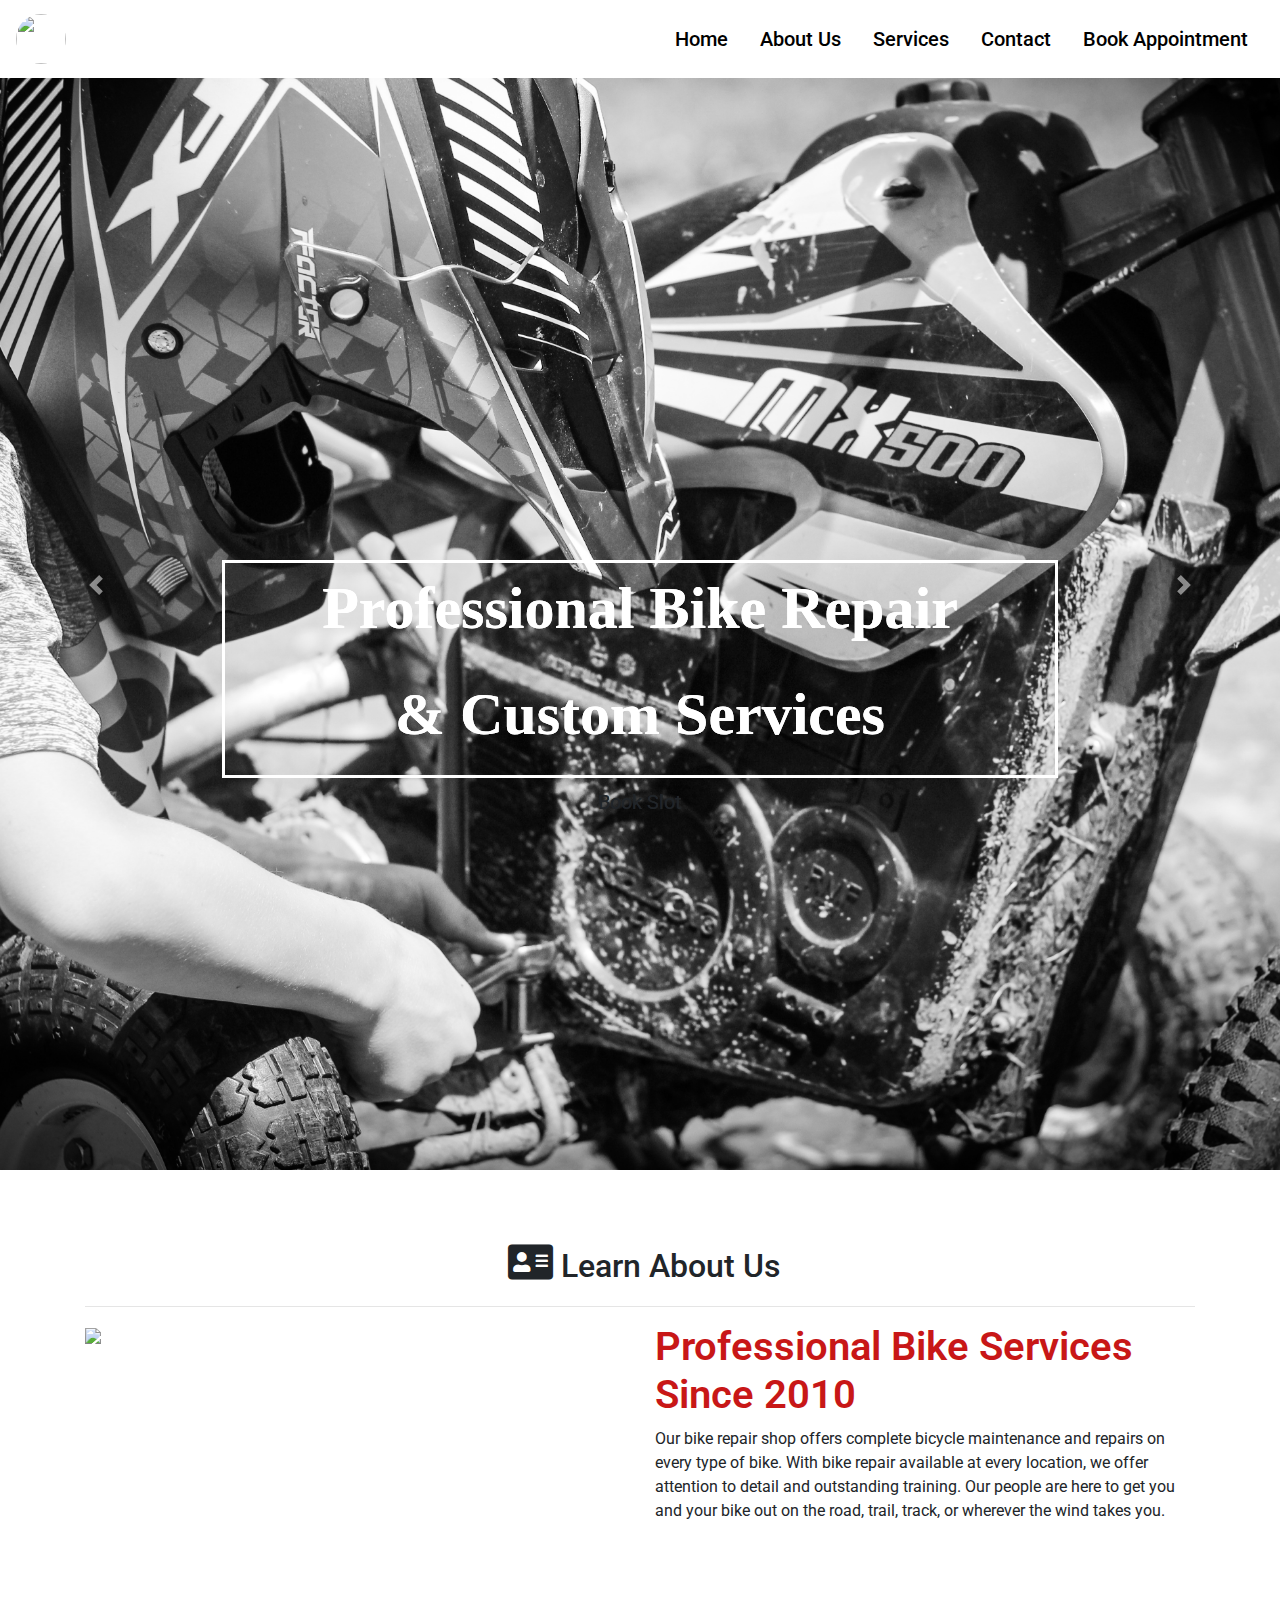
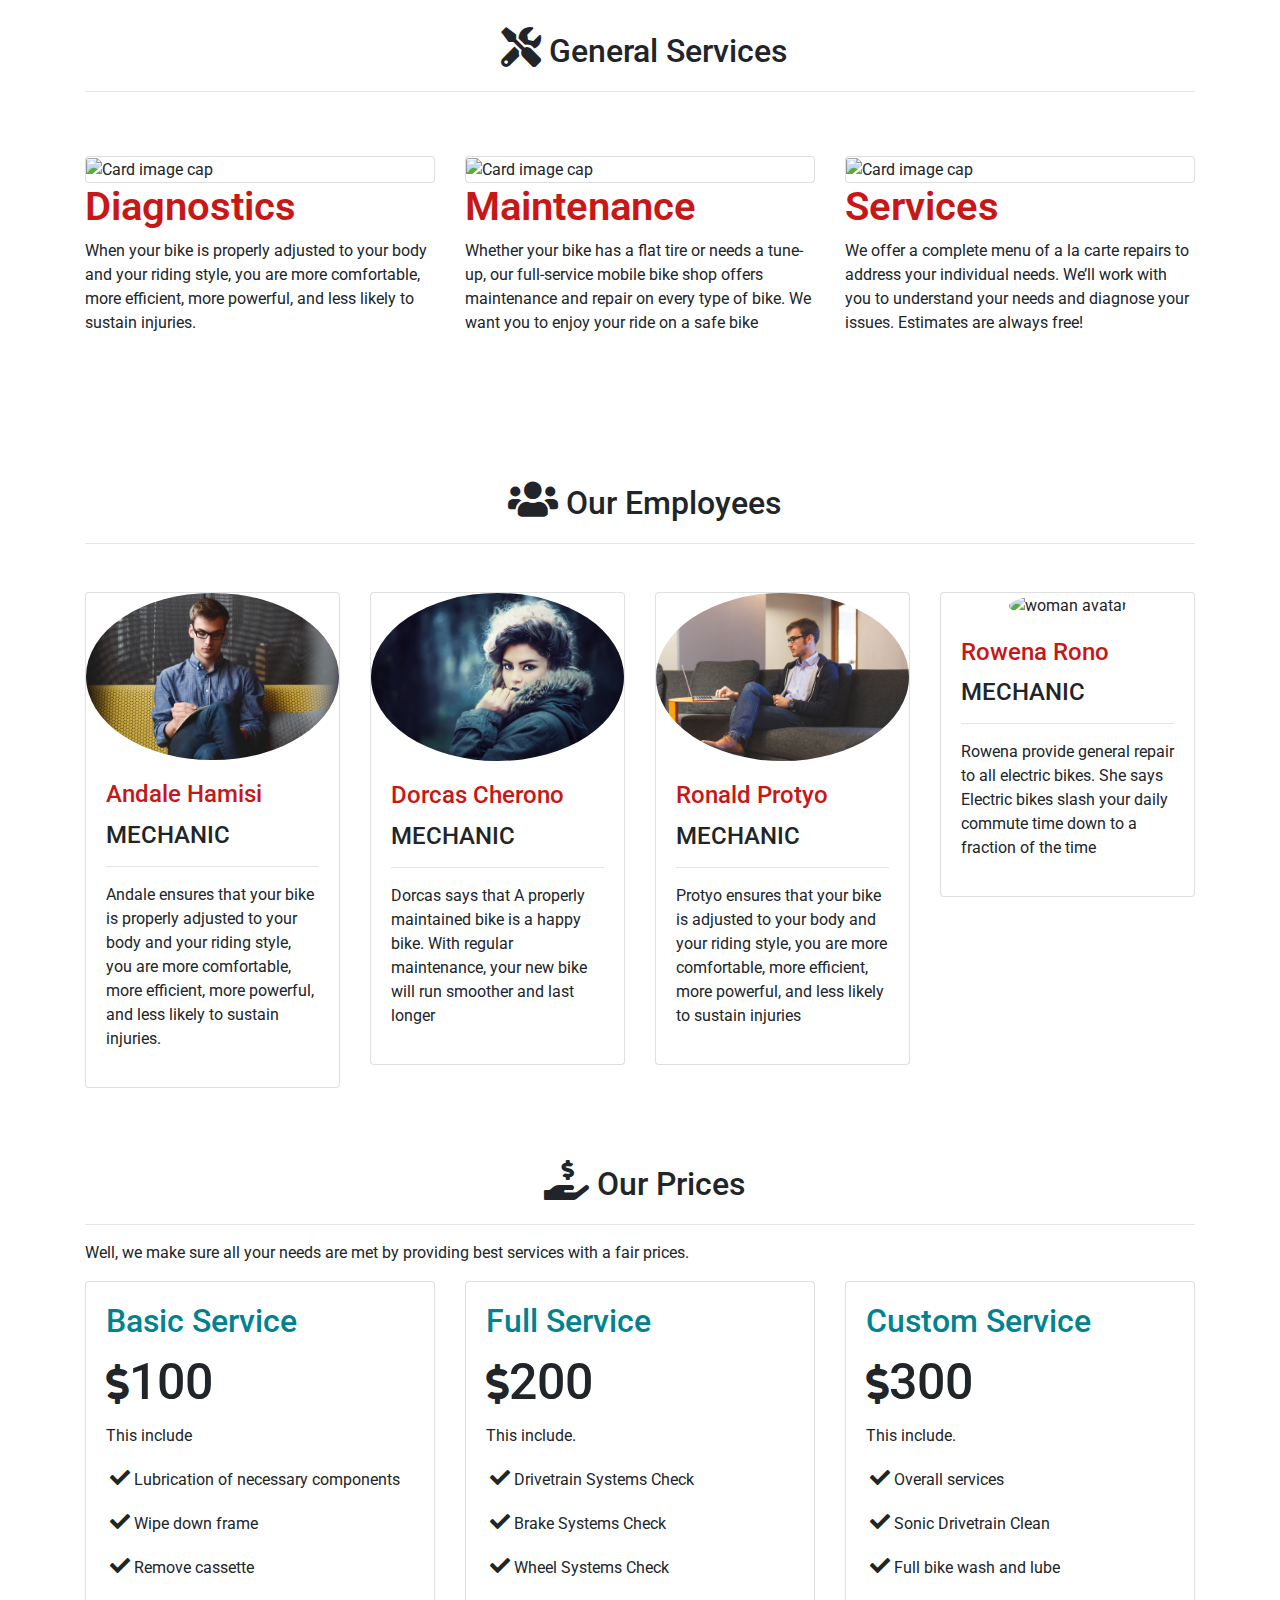
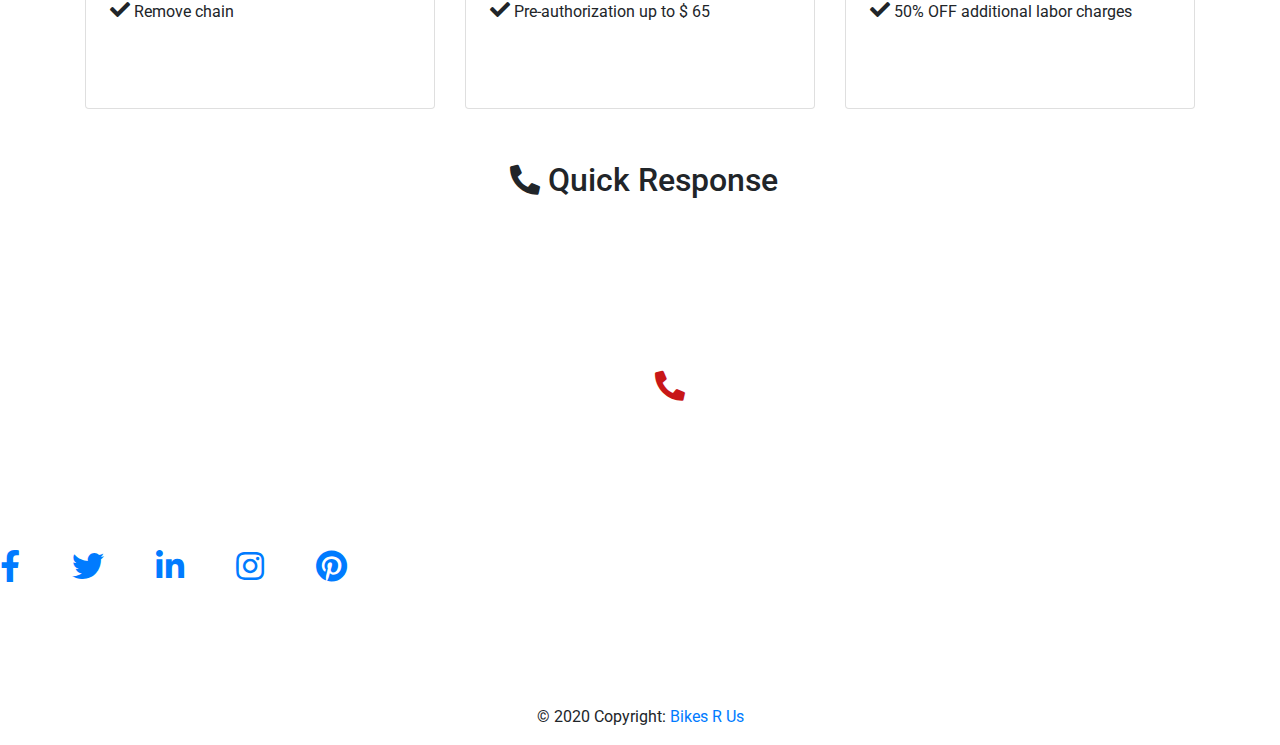
==== commit 2470b96d: "changed the employees icons" ====
--- a/index.html
+++ b/index.html
@@ -66,7 +66,10 @@
                 <p>Professional Bike Repair</p>
                 <p> & Custom Services</p>
               </div>
-              <button class="btn deep-orange darken-4  btn-lg" id="bookSlot">Book Slot</button>
+              <a href="appointments.html" class="btn deep-orange darken-4 btn-lg" id="bookSlot">
+                Book Slot
+              </a>
+              <!-- <button class="btn deep-orange darken-4  btn-lg" id="bookSlot">Book Slot</button> -->
             </div>
           </div>
         </div>
@@ -85,7 +88,9 @@
                 <p>Professional Bike Repair</p>
                 <p> & Custom Services</p>
               </div>
-              <button class="btn deep-orange darken-4 btn-lg" id="bookSlot">Book Slot</button>
+              <a href="appointments.html" class="btn deep-orange darken-4 btn-lg" id="bookSlot">
+                Book Slot
+              </a>
             </div>
           </div>
         </div>
@@ -104,7 +109,9 @@
                 <p>Professional Bike Repair</p>
                 <p> & Custom Services</p>
               </div>
-              <button class="btn deep-orange darken-4  btn-lg" id="bookSlot">Book Slot</button>
+              <a href="appointments.html" class="btn deep-orange darken-4 btn-lg" id="bookSlot">
+                Book Slot
+              </a>
             </div>
           </div>
         </div>
@@ -123,7 +130,9 @@
                 <p>Professional Bike Repair</p>
                 <p> & Custom Services</p>
               </div>
-              <button class="btn deep-orange darken-4 btn-lg" id="bookSlot">Book Slot</button>
+              <a href="appointments.html" class="btn deep-orange darken-4 btn-lg" id="bookSlot">
+                Book Slot
+              </a>
             </div>
           </div>
         </div>
@@ -143,7 +152,9 @@
               <p>Professional Bike Repair</p>
               <p> & Custom Services</p>
             </div>
-            <button class="btn deep-orange darken-4  btn-lg" id="bookSlot">Book Slot</button>
+            <a href="appointments.html" class="btn deep-orange darken-4 btn-lg" id="bookSlot">
+              Book Slot
+            </a>
           </div>
         </div>
       </div>
@@ -170,7 +181,7 @@
         <div class="col-sm">
           <div>
             <img src="images/pic4.jpg" class="img-fluid">
-            <button class="btn cyan darken-3 btn-lg buttonImage text-white">10 years of <br>Experience</button>
+            <p class="btn cyan darken-3 btn-lg buttonImage text-white">10 years of <br>Experience</p>
           </div>
 
         </div>
@@ -181,10 +192,10 @@
             to detail and outstanding training. Our people are here to get you and your bike out on the road, trail,
             track, or wherever the wind takes you.</p>
 
-          <button class="btn cyan darken-3 btn-lg p-3 text-white">Learn More</button>
-
-        </div>
-
+          <a href="aboutUs.html" class="btn cyan darken-3 btn-lg p-3 text-white">
+            Learn More
+          </a>
+        </div>
       </div>
     </div>
     <div class="generalservices">
@@ -209,16 +220,16 @@
             When your bike is properly adjusted to your body and your riding style, you are more comfortable, more
             efficient, more powerful, and less likely to sustain injuries.
           </p>
-          <button class="btn cyan darken-3">
+          <a href="services.html" class="btn cyan darken-3">
             <i class="fas fa-angle-right text-white"></i>
-          </button>
+          </a>
         </div>
         <div class="col-sm">
           <div class="card">
 
             <!-- Card image -->
             <div class="view overlay">
-              <img class="card-img-top" src="images/pic5.jpg" alt="Card image cap">
+              <img class="card-img-top" src="images/pic6.jpg" alt="Card image cap">
               <a>
                 <div class="mask rgba-white-slight"></div>
               </a>
@@ -230,9 +241,9 @@
             Whether your bike has a flat tire or needs a tune-up, our full-service mobile bike shop offers maintenance
             and repair on every type of bike. We want you to enjoy your ride on a safe bike
           </p>
-          <button class="btn cyan darken-3">
+          <a href="services.html" class="btn cyan darken-3">
             <i class="fas fa-angle-right text-white"></i>
-          </button>
+          </a>
         </div>
         <div class="col-sm">
 
@@ -240,7 +251,7 @@
 
             <!-- Card image -->
             <div class="view overlay">
-              <img class="card-img-top" src="images/pic5.jpg" alt="Card image cap">
+              <img class="card-img-top" src="images/pic1.jpg" alt="Card image cap">
               <a>
                 <div class="mask rgba-white-slight"></div>
               </a>
@@ -248,12 +259,13 @@
           </div>
           <h3>Services</h3>
           <p>
-            We  offer a complete menu of a la carte repairs to address your individual needs. We’ll work with you to understand your needs
+            We offer a complete menu of a la carte repairs to address your individual needs. We’ll work with you to
+            understand your needs
             and diagnose your issues. Estimates are always free!
           </p>
-          <button class="btn cyan darken-3">
+          <a href="services.html"class="btn cyan darken-3">
             <i class="fas fa-angle-right text-white"></i>
-          </button>
+          </a>
         </div>
       </div>
 
@@ -271,7 +283,7 @@
             <div class="card-up indigo lighten-1"></div>
 
             <div class="avatar mx-auto white">
-              <img src="https://mdbootstrap.com/img/Photos/Avatars/img%20%2810%29.jpg" class="rounded-circle"
+              <img src="images/pic8.jpg" class="rounded-circle  img-fluid"
                 alt="woman avatar">
             </div>
 
@@ -279,8 +291,8 @@
               <h4 class="card-title name">Andale Hamisi</h4>
               <h4>MECHANIC</h4>
               <hr>
-              <p> Lorem ipsum dolor sit amet, consectetur adipisicing elit. Eos,
-                adipisci
+              <p> Andale ensures that your bike is properly adjusted to your body and your riding style, you are more comfortable, more
+                efficient, more powerful, and less likely to sustain injuries.
               </p>
             </div>
 
@@ -293,7 +305,7 @@
             <div class="card-up indigo lighten-1"></div>
 
             <div class="avatar mx-auto white">
-              <img src="https://mdbootstrap.com/img/Photos/Avatars/img%20%2810%29.jpg" class="rounded-circle"
+              <img src="images/pic9.jpg" class="rounded-circle img-fluid"
                 alt="woman avatar">
             </div>
 
@@ -301,8 +313,7 @@
               <h4 class="card-title name">Dorcas Cherono</h4>
               <h4>MECHANIC</h4>
               <hr>
-              <p> Lorem ipsum dolor sit amet, consectetur adipisicing elit. Eos,
-                adipisci
+              <p> Dorcas says that A properly maintained bike is a happy bike. With regular maintenance, your new bike will run smoother and last longer
               </p>
             </div>
 
@@ -313,15 +324,14 @@
           <div class="card testimonial-card">
             <div class="card-up indigo lighten-1"></div>
             <div class="avatar mx-auto white">
-              <img src="https://mdbootstrap.com/img/Photos/Avatars/img%20%2810%29.jpg" class="rounded-circle"
+              <img src="images/pic10.jpg" class="rounded-circle img-fluid"
                 alt="woman avatar">
             </div>
             <div class="card-body employeesBody">
               <h4 class="card-title name">Ronald Protyo</h4>
               <h4>MECHANIC</h4>
               <hr>
-              <p> Lorem ipsum dolor sit amet, consectetur adipisicing elit. Eos,
-                adipisci
+              <p> Protyo ensures that your bike is adjusted to your body and your riding style, you are more comfortable, more efficient, more powerful, and less likely to sustain injuries    
               </p>
             </div>
 
@@ -334,7 +344,7 @@
             <div class="card-up indigo lighten-1"></div>
 
             <div class="avatar mx-auto white">
-              <img src="https://mdbootstrap.com/img/Photos/Avatars/img%20%2810%29.jpg" class="rounded-circle"
+              <img src="images/pic6.jpg" class="rounded-circle img-fluid"
                 alt="woman avatar">
             </div>
 
@@ -342,8 +352,7 @@
               <h4 class="card-title name">Rowena Rono</h4>
               <h4>MECHANIC</h4>
               <hr>
-              <p>Lorem ipsum dolor sit amet, consectetur adipisicing elit. Eos,
-                adipisci
+              <p>Rowena provide general repair to all electric bikes. She says Electric bikes slash your daily commute time down to a fraction of the time
               </p>
             </div>
 
@@ -358,20 +367,19 @@
     <div class="prices pt-5">
       <h2 class="text-center mt-3"><i class="fas fa-hand-holding-usd p-2"></i>Our Prices</h2>
       <hr>
-      <p>Lorem ipsum dolor sit amet, consectetur adipisicing elit.</p>
+      <p>Well, we make sure all your needs are met by providing best services with a fair prices.</p>
       <div class="row">
         <div class="col-sm">
           <div class="card">
             <div class="card-body">
               <h2 class="card-title price">Basic Service</h2>
               <h5 class="card-title shilings"><i class="fas fa-dollar-sign "></i>100</h5>
-              <p class="card-text">Some quick example text to build on the card title and make up the bulk of the card's
-                content.</p>
+              <p class="card-text">This include</p>
               <p><i class="fas fa-check p-1"></i>Lubrication of necessary components </p>
               <p><i class="fas fa-check p-1"></i>Wipe down frame </p>
               <p><i class="fas fa-check p-1"></i>Remove cassette </p>
               <p><i class="fas fa-check p-1"></i>Remove chain</p>
-              <a href="#" class="btn deep-orange darken-4 btn-lg text-white">BOOK APPOINTMENT</a>
+              <a href="appointments.html" class="btn deep-orange darken-4 btn-lg text-white">BOOK APPOINTMENT</a>
 
             </div>
           </div>
@@ -381,13 +389,12 @@
             <div class="card-body">
               <h2 class="card-title price">Full Service</h2>
               <h5 class="card-title shilings"><i class="fas fa-dollar-sign"></i>200</h5>
-              <p class="card-text">Some quick example text to build on the card title and make up the bulk of the card's
-                content.</p>
+              <p class="card-text">This include.</p>
               <p><i class="fas fa-check p-1"></i>Drivetrain Systems Check </p>
               <p><i class="fas fa-check p-1"></i>Brake Systems Check </p>
               <p><i class="fas fa-check p-1"></i>Wheel Systems Check </p>
               <p><i class="fas fa-check p-1"></i>Pre-authorization up to $ 65 </p>
-              <a href="#" class="btn deep-orange darken-4 btn-lg text-white">BOOK APPOINTMENT</a>
+              <a href="appointments.html" class="btn deep-orange darken-4 btn-lg text-white">BOOK APPOINTMENT</a>
 
             </div>
           </div>
@@ -397,13 +404,12 @@
             <div class="card-body">
               <h2 class="card-title price">Custom Service</h2>
               <h5 class="card-title shilings"><i class="fas fa-dollar-sign"></i>300</h5>
-              <p class="card-text">Some quick example text to build on the card title and make up the bulk of the card's
-                content.</p>
+              <p class="card-text">This include.</p>
               <p><i class="fas fa-check p-1"></i>Overall services </p>
               <p><i class="fas fa-check p-1"></i>Sonic Drivetrain Clean</p>
               <p><i class="fas fa-check p-1"></i>Full bike wash and lube </p>
               <p><i class="fas fa-check p-1"></i>50% OFF additional labor charges </p>
-              <a href="#" class="btn deep-orange darken-4 btn-lg text-white">BOOK APPOINTMENT</a>
+              <a href="appointments.html" class="btn deep-orange darken-4 btn-lg text-white">BOOK APPOINTMENT</a>
 
             </div>
           </div>
@@ -418,9 +424,7 @@
     <h2 class="text-center"><i class="fas fa-phone-alt p-2"></i>Quick Response</h2>
     <div class="row response">
       <div class="col-sm text-center responseP pt-5">
-        <p class="p-5"> Lorem ipsum dolor sit amet consectetur adipisicing elit. Eligendi possimus maxime quo
-          fugiat
-          ipsam animi ex reiciendis consequatur id praesentium,illo.</p>
+        <p class="p-5"> Our Shop is open for 24 hours. Dont hesisate to call us to get your bike maintained.</p>
       </div>
       <div class="col-sm">
         <h2 class="p-5 num">Our Contact Number</h2>
@@ -462,7 +466,7 @@
     </div>
 
     <div class="footer-copyright text-center py-3">© 2020 Copyright:
-      <a href="">Bike</a></br>
+      <a href="">Bikes R Us</a></br>
     </div>
 
   </footer>
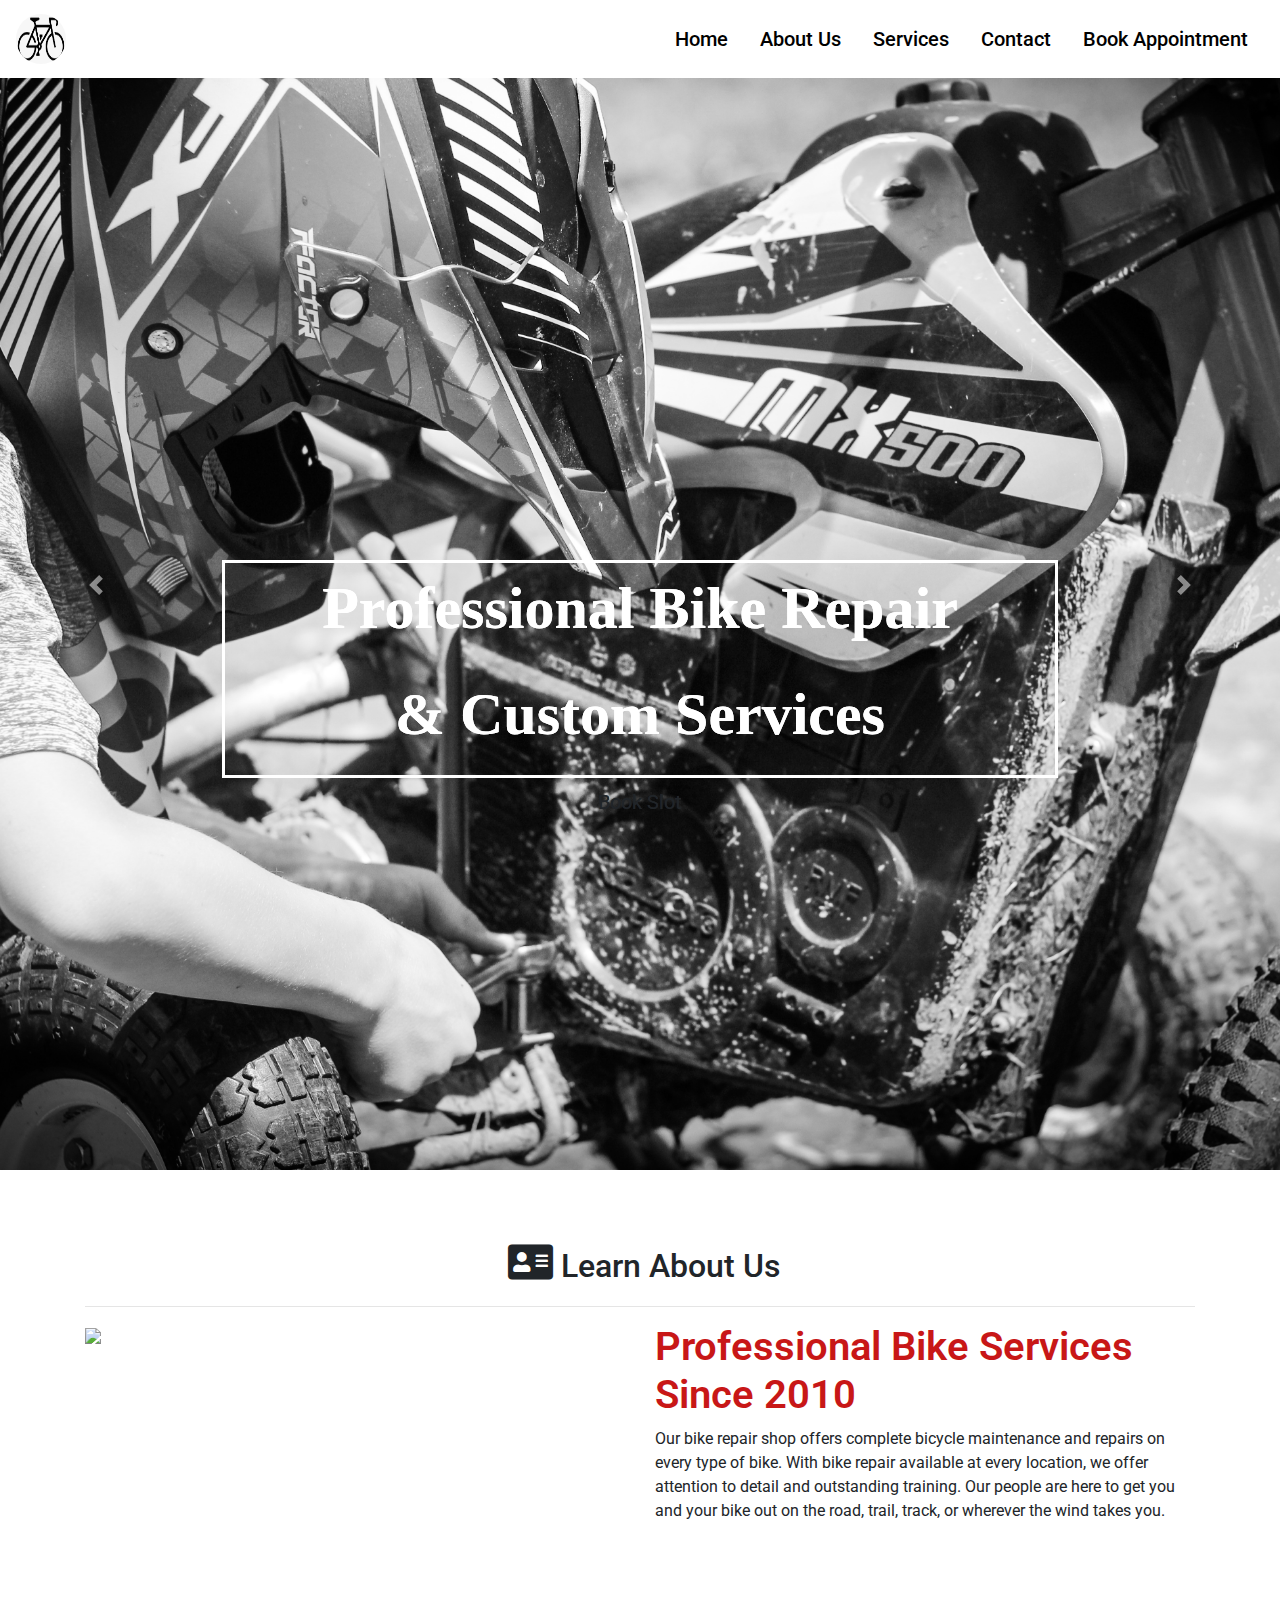
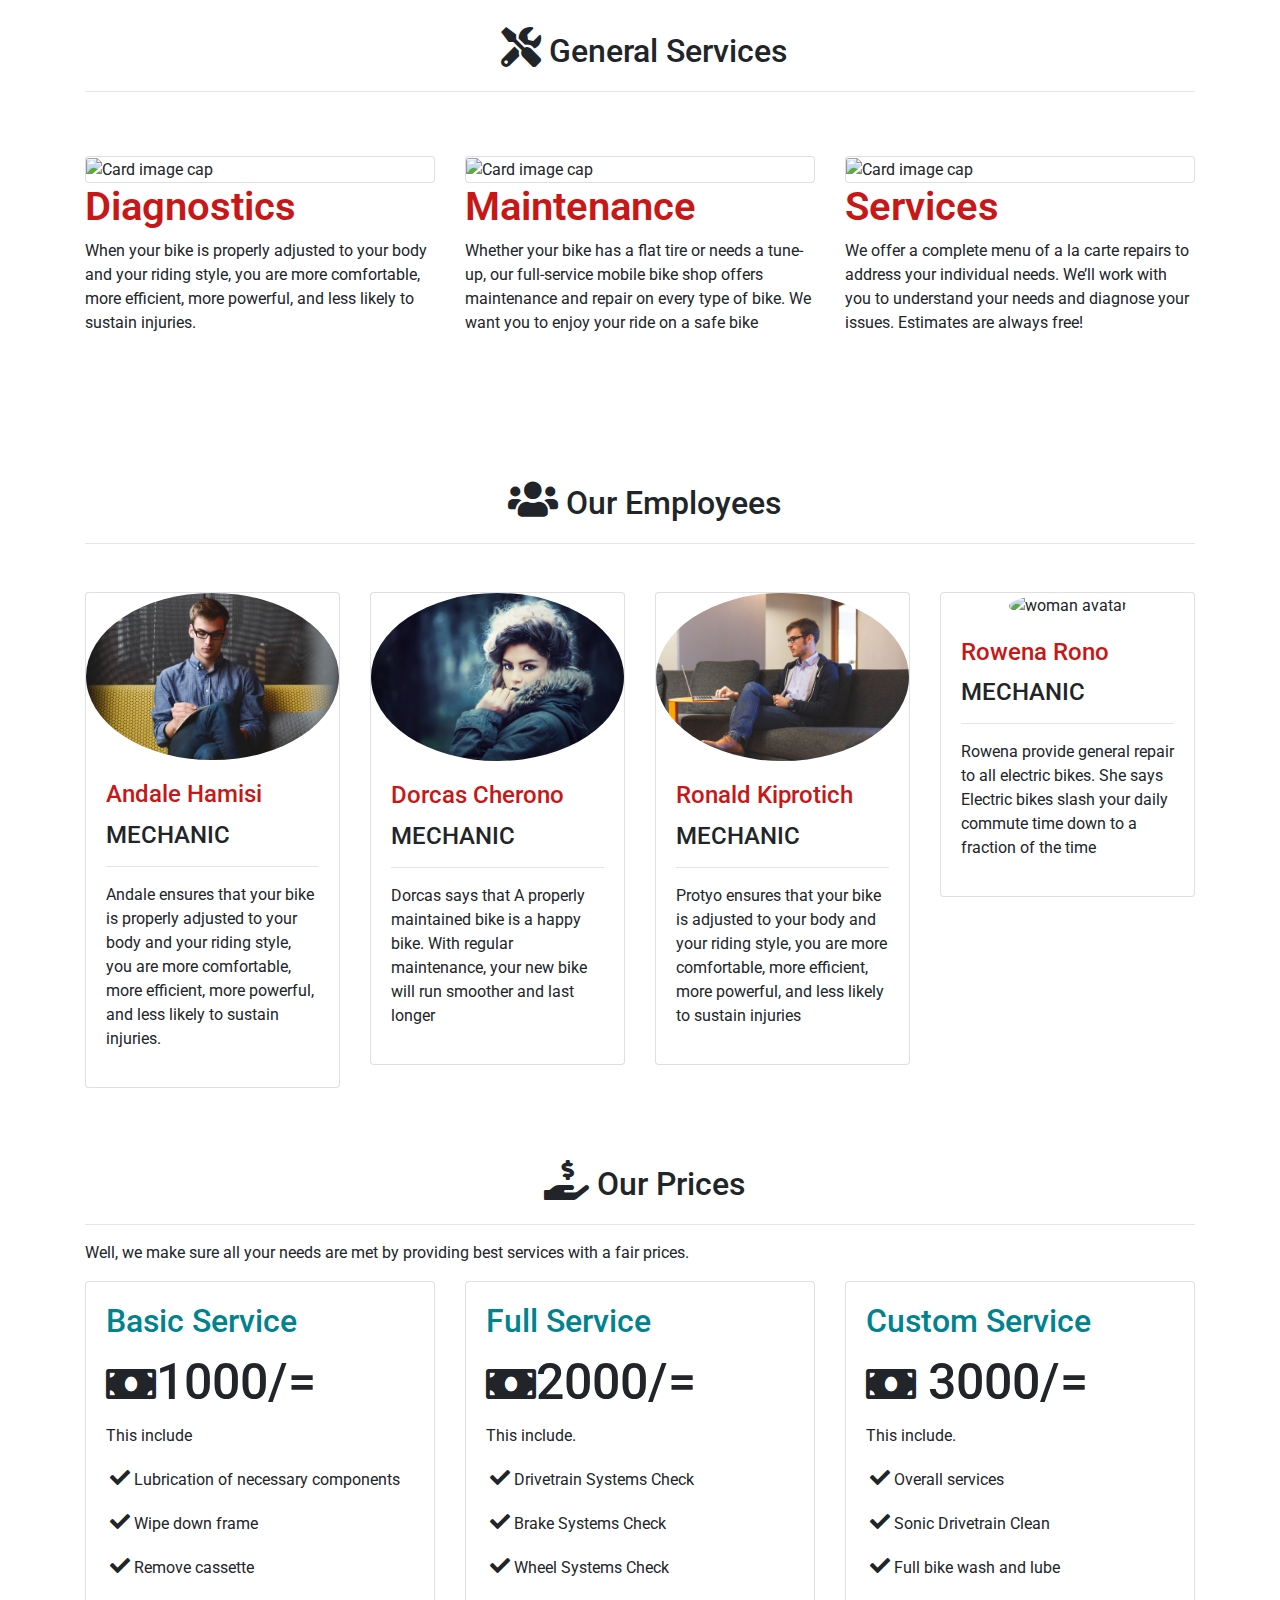
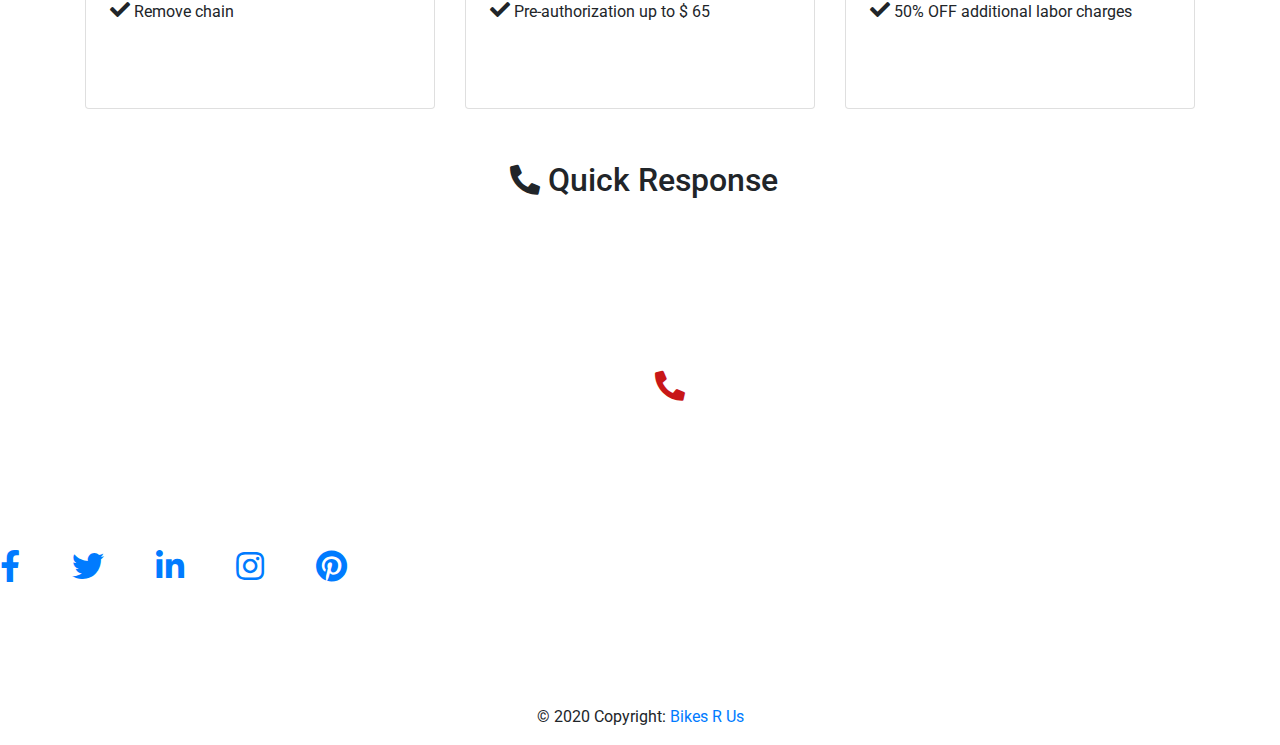
==== commit e1daca36: "changed logo image" ====
--- a/index.html
+++ b/index.html
@@ -23,7 +23,7 @@
 
 <body>
   <nav class="navbar navbar-expand-lg navbar-dark fixed-top bg-white">
-    <img src="images/logo.jpg" giualt="image" class="first">
+    <img src="images/logo2.jpeg" giualt="image" class="first">
     <button class="navbar-toggler" type="button" data-toggle="collapse" data-target="#navbarSupportedContent"
       aria-controls="navbarSupportedContent" aria-expanded="false" aria-label="Toggle navigation">
       <span class="navbar-toggler-icon"></span>
@@ -278,7 +278,7 @@
       <div class="row pt-3">
         <div class="col-sm pt-3">
 
-          <div class="card testimonial-card">
+          <div class="card">
 
             <div class="card-up indigo lighten-1"></div>
 
@@ -328,7 +328,7 @@
                 alt="woman avatar">
             </div>
             <div class="card-body employeesBody">
-              <h4 class="card-title name">Ronald Protyo</h4>
+              <h4 class="card-title name">Ronald Kiprotich</h4>
               <h4>MECHANIC</h4>
               <hr>
               <p> Protyo ensures that your bike is adjusted to your body and your riding style, you are more comfortable, more efficient, more powerful, and less likely to sustain injuries    
@@ -373,7 +373,7 @@
           <div class="card">
             <div class="card-body">
               <h2 class="card-title price">Basic Service</h2>
-              <h5 class="card-title shilings"><i class="fas fa-dollar-sign "></i>100</h5>
+              <h5 class="card-title shilings"><i class="fas fa-money-bill"></i>1000/=</h5>
               <p class="card-text">This include</p>
               <p><i class="fas fa-check p-1"></i>Lubrication of necessary components </p>
               <p><i class="fas fa-check p-1"></i>Wipe down frame </p>
@@ -388,7 +388,7 @@
           <div class="card">
             <div class="card-body">
               <h2 class="card-title price">Full Service</h2>
-              <h5 class="card-title shilings"><i class="fas fa-dollar-sign"></i>200</h5>
+              <h5 class="card-title shilings"><i class="fas fa-money-bill"></i>2000/=</h5>
               <p class="card-text">This include.</p>
               <p><i class="fas fa-check p-1"></i>Drivetrain Systems Check </p>
               <p><i class="fas fa-check p-1"></i>Brake Systems Check </p>
@@ -403,7 +403,7 @@
           <div class="card">
             <div class="card-body">
               <h2 class="card-title price">Custom Service</h2>
-              <h5 class="card-title shilings"><i class="fas fa-dollar-sign"></i>300</h5>
+              <h5 class="card-title shilings"><i class="fas fa-money-bill"></i> 3000/=</h5>
               <p class="card-text">This include.</p>
               <p><i class="fas fa-check p-1"></i>Overall services </p>
               <p><i class="fas fa-check p-1"></i>Sonic Drivetrain Clean</p>
